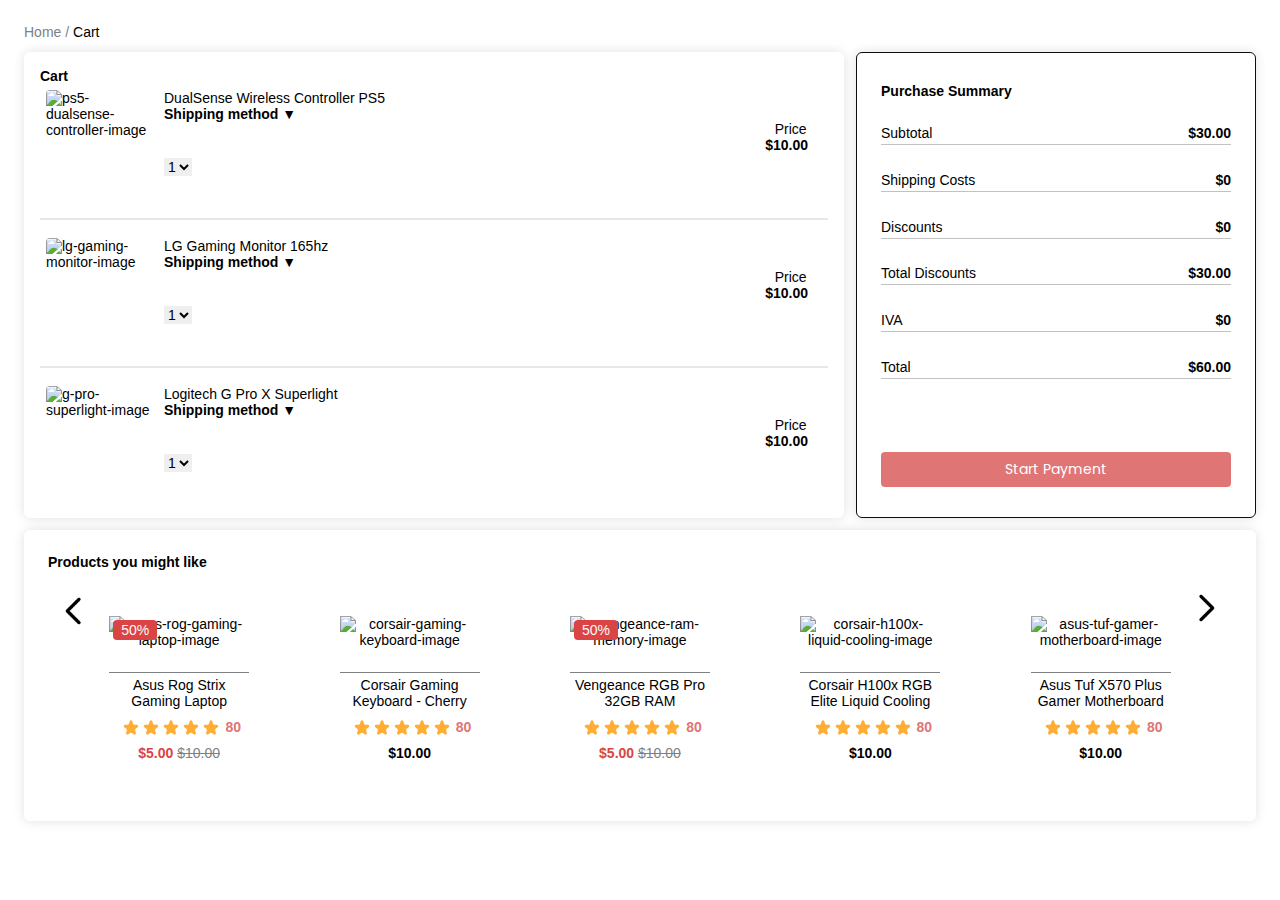
==== cart.html @ 18523554 "Shopping cart all in english" ====
<!DOCTYPE html>
<html lang="en">

<head>
  <meta charset="UTF-8" />
  <meta name="viewport" content="width=device-width, initial-scale=1.0" />
  <link rel="stylesheet" href="/styles/styles.css" />
  <title>Exclusive | My cart</title>
</head>

<body>
  <!-- Header Here -->
  <main class="cart-page">
    <div class="breadcrumb breadcrumb-cart">
      <p><span>Home /</span> Cart</p>
    </div>
    <!-- Cart Items Here -->
    <section class="cart-items-section">
      <h2>Cart</h2>
      <div class="item-container item-cart-container">
        <div class="item item-cart">
          <img src="https://cosonyb2c.vtexassets.com/arquivos/ids/345373/PS5_DS_Pshot_A.jpg?v=637363940945300000"
            alt="ps5-dualsense-controller-image" />
          <div class="item-info item-cart-info">
            <h3>DualSense Wireless Controller PS5</h3>
            <details>
              <summary>Shipping method</summary>
              <div class="shipping-method">
                <div class="standard-sh">
                  <label for="standard">Standard</label>
                  <input type="radio" name="shipping" id="standard">
                </div>
                <div class="express-sh">
                  <label for="express">Express</label>
                  <input type="radio" name="shipping" id="express">
                </div>
                <div class="premium-sh">
                  <label for="premium">Premium</label>
                  <input type="radio" name="shipping" id="premium">
                </div>
              </div>
            </details>
            <div class="quantity quantity-item-cart">
              <select name="quantity" id="quantity-select">
                <option value="1">1</option>
                <option value="2">2</option>
                <option value="3">3</option>
                <option value="4">4</option>
                <option value="5">5</option>
              </select>
            </div>
            <div class="item-price item-price-cart">
              <p>Price</p>
              <p>$10.00</p>
            </div>
          </div>
        </div>
        <hr>
        <div class="item item-cart">
          <img src="https://www.lg.com/content/dam/channel/wcms/co/images/monitores/27gr75q-b_awp_escb_co_c/450.jpg"
            alt="lg-gaming-monitor-image" />
          <div class="item-info item-cart-info">
            <h3>LG Gaming Monitor 165hz</h3>
            <details>
              <summary>Shipping method</summary>
              <div class="shipping-method">
                <div class="standard-sh">
                  <label for="standard">Standard</label>
                  <input type="radio" name="shipping" id="standard">
                </div>
                <div class="express-sh">
                  <label for="express">Express</label>
                  <input type="radio" name="shipping" id="express">
                </div>
                <div class="premium-sh">
                  <label for="premium">Premium</label>
                  <input type="radio" name="shipping" id="premium">
                </div>
              </div>
            </details>
            <div class="quantity quantity-item-cart">
              <select name="quantity" id="quantity-select">
                <option value="1">1</option>
                <option value="2">2</option>
                <option value="3">3</option>
                <option value="4">4</option>
                <option value="5">5</option>
              </select>
            </div>
            <div class="item-price item-price-cart">
              <p>Price</p>
              <p>$10.00</p>
            </div>
          </div>
        </div>
        <hr>
        <div class="item item-cart">
          <img src="https://http2.mlstatic.com/D_Q_NP_2X_699627-MCO72916025609_112023-T.webp"
            alt="g-pro-superlight-image" />
          <div class="item-info item-cart-info">
            <h3>Logitech G Pro X Superlight</h3>
            <details>
              <summary>Shipping method</summary>
              <div class="shipping-method">
                <div class="standard-sh">
                  <label for="standard">Standard</label>
                  <input type="radio" name="shipping" id="standard">
                </div>
                <div class="express-sh">
                  <label for="express">Express</label>
                  <input type="radio" name="shipping" id="express">
                </div>
                <div class="premium-sh">
                  <label for="premium">Premium</label>
                  <input type="radio" name="shipping" id="premium">
                </div>
              </div>
            </details>
            <div class="quantity quantity-item-cart">
              <select name="quantity" id="quantity-select">
                <option value="1">1</option>
                <option value="2">2</option>
                <option value="3">3</option>
                <option value="4">4</option>
                <option value="5">5</option>
              </select>
            </div>
            <div class="item-price item-price-cart">
              <p>Price</p>
              <p>$10.00</p>
            </div>
          </div>
        </div>
      </div>
    </section>
    <!-- Pay Section Here -->
    <section class="pay-section pay-section-cart">
      <h2>Purchase Summary</h2>
      <div class="subtotal pay-info">
        <p>Subtotal</p>
        <p>$30.00</p>
      </div>
      <div class="shipping pay-info">
        <p>Shipping Costs</p>
        <p>$0</p>
      </div>
      <div class="sales pay-info">
        <p>Discounts</p>
        <p>$0</p>
      </div>
      <div class="total-sales pay-info">
        <p>Total Discounts</p>
        <p>$30.00</p>
      </div>
      <div class="iva pay-info">
        <p>IVA</p>
        <p>$0</p>
      </div>
      <div class="total pay-info">
        <p>Total</p>
        <p>$60.00</p>
      </div>
      <button class="pay-button">Start Payment</button>
    </section>
    <!-- Recommended Items Here -->
    <section class="recommended-items-section">
      <h2>Products you might like</h2>
      <div class="back-btn back-btn-cart">
        <img src="/images/icons/flechas-derechas.png" alt="back-btn-image">
      </div>
      <div class="recommended-items-container">
        <div class="recommended-item">
          <div class="sale sale-recommended-product">
            <p>50%</p>
          </div>
          <img src="https://http2.mlstatic.com/D_NQ_NP_924611-MLU69395908864_052023-O.webp"
            alt="asus-rog-gaming-laptop-image" />
          <p>Asus Rog Strix Gaming Laptop</p>
          <div class="rate-recommended-product">
            <div class="stars-cart">
              <img src="/images/icons/star.svg" alt="">
              <img src="/images/icons/star.svg" alt="">
              <img src="/images/icons/star.svg" alt="">
              <img src="/images/icons/star.svg" alt="">
              <img src="/images/icons/star.svg" alt="">
            </div>
            <p>80</p>
          </div>
          <p class="price new-price price-recommended-product"><b>$5.00 <del>$10.00</del></b></p>
        </div>
        <div class="recommended-item">
          <img src="https://servisistemas.com.co/317/teclado-mecanico-gamer-corsair-led-cherry-ch-910d029-sp.jpg"
            alt="corsair-gaming-keyboard-image" />
          <p>Corsair Gaming Keyboard - Cherry</p>
          <div class="rate-recommended-product">
            <div class="stars-cart">
              <img src="/images/icons/star.svg" alt="">
              <img src="/images/icons/star.svg" alt="">
              <img src="/images/icons/star.svg" alt="">
              <img src="/images/icons/star.svg" alt="">
              <img src="/images/icons/star.svg" alt="">
            </div>
            <p>80</p>
          </div>
          <p class="price price-recommended-product"><b>$10.00</b></p>
        </div>
        <div class="recommended-item">
          <div class="sale sale-recommended-product">
            <p>50%</p>
          </div>
          <img src="https://http2.mlstatic.com/D_NQ_NP_866748-MLA48049744964_102021-O.webp"
            alt="vengeance-ram-memory-image" />
          <p>Vengeance RGB Pro 32GB RAM</p>
          <div class="rate-recommended-product">
            <div class="stars-cart">
              <img src="/images/icons/star.svg" alt="">
              <img src="/images/icons/star.svg" alt="">
              <img src="/images/icons/star.svg" alt="">
              <img src="/images/icons/star.svg" alt="">
              <img src="/images/icons/star.svg" alt="">
            </div>
            <p>80</p>
          </div>
          <p class="price new-price price-recommended-product"><b>$5.00 <del>$10.00</del></b></p>
        </div>
        <div class="recommended-item">
          <img src="https://m.media-amazon.com/images/I/41V90Lai2wL._SY445_SX342_QL70_FMwebp_.jpg"
            alt="corsair-h100x-liquid-cooling-image" />
          <p>Corsair H100x RGB Elite Liquid Cooling</p>
          <div class="rate-recommended-product">
            <div class="stars-cart">
              <img src="/images/icons/star.svg" alt="">
              <img src="/images/icons/star.svg" alt="">
              <img src="/images/icons/star.svg" alt="">
              <img src="/images/icons/star.svg" alt="">
              <img src="/images/icons/star.svg" alt="">
            </div>
            <p>80</p>
          </div>
          <p class="price price-recommended-product"><b>$10.00</b></p>
        </div>
        <div class="recommended-item">
          <img src="https://http2.mlstatic.com/D_NQ_NP_818437-MLA51636738692_092022-O.webp"
            alt="asus-tuf-gamer-motherboard-image" />
          <p>Asus Tuf X570 Plus Gamer Motherboard</p>
          <div class="rate-recommended-product">
            <div class="stars-cart">
              <img src="/images/icons/star.svg" alt="">
              <img src="/images/icons/star.svg" alt="">
              <img src="/images/icons/star.svg" alt="">
              <img src="/images/icons/star.svg" alt="">
              <img src="/images/icons/star.svg" alt="">
            </div>
            <p>80</p>
          </div>
          <p class="price price-recommended-product"><b>$10.00</b></p>
        </div>
      </div>
      <div class="next-btn next-btn-cart">
        <img src="/images/icons/flechas-derechas.png" alt="next-btn-image">
      </div>
    </section>
  </main>
  <!-- Footer Here -->
</body>

</html>
---- styles/styles.css ----
/* ==== COMMON ==== */
@import url("./colors.css");
@import url("./fonts.css");

* {
  margin: 0;
  padding: 0;
}

body {
  font-family: var(--font-primary);
  font-size: var(--body-poppins);
}

main.cart-page {
  display: grid;
  grid-template-rows: auto auto auto;
  gap: 12px;
  padding: 32px;
}

.cart-page h2, .recommended-items-section h2 {
  font-weight: 600;
}

/* Breadcrumb */

.breadcrumb.breadcrumb-cart {
  grid-row: 1 / 2;
}

.breadcrumb>p>span {
  color: var(--color-neutral-grey);
}

/* Cart Items Section */

.cart-items-section {
  grid-row: 2 / 3;
  border-radius: 6px;
  padding: 16px;
  box-shadow: 0 0 12px 0 rgba(0, 0, 0, 0.12);
}

.item-container.item-cart-container {
  display: flex;
  flex-direction: column;
  gap: 12px;
}

.item.item-cart {
  display: flex;
  border-radius: 10px;
  padding: 6px;
  position: relative;
}

.item-container.item-cart-container hr {
  border: none;
  border: 1px solid #e4e4e4e4;
}

.item.item-cart>img {
  width: 110px;
  height: 110px;
  border-radius: 4px;
  align-self: center;

}

.item-info.item-cart-info {
  margin-left: 8px;
}

.item-info.item-cart-info>h3 {
  font-weight: 300;
  cursor: pointer;
}

.item-price.item-price-cart {
  display: flex;
}

.item-price.item-price-cart>p:nth-child(1) {
  display: none;
}

.item-price.item-price-cart>p:nth-child(2) {
  position: absolute;
  font-weight: 600;
  right: 0;
  bottom: 0;
  margin-right: 8px;
  margin-bottom: 5px;
}

.shipping-method {
  font-size: var(--small-poppins);
  font-weight: 300;
  margin: 4px 0;
}

.item-info.item-cart-info details {
  font-size: 14px;
  font-weight: 600;
  margin-bottom: 36px;
}

.item-info.item-cart-info details summary {
  list-style: none;
  cursor: pointer;
}

.item-info.item-cart-info details summary::after {
  content: "\25BC";
  margin-left: 4px;
}

.item-info.item-cart-info details[open] {
  margin-bottom: 2px;
}

.item-info.item-cart-info details[open] summary::after {
  content: "\25B2";
}

.quantity.quantity-item-cart select {
  border: none;
  outline: none;
  font-size: 14px;
}

.quantity.quantity-item-cart select:focus {
  border: none;
  outline: none;
}


/* Pay Section */
.pay-section.pay-section-cart {
  grid-row: 3 / 4;
  display: flex;
  flex-direction: column;
  gap: 12px;
  padding: 24px;
  position: relative;
  border-radius: 6px;
  box-shadow: 0 0 12px 0 rgba(0, 0, 0, 0.12);
  justify-content: space-around;
  border: 1px solid var(--color-neutral-black);
}

.pay-section.pay-section-cart .pay-info {
  display: flex;
  justify-content: space-between;
  border-bottom: 1px solid #c2c2c2;
  padding: 3px 0;
}

.pay-section.pay-section-cart .pay-info>p:nth-child(2) {
  font-weight: 600;
}


.pay-section.pay-section-cart .pay-button {
  font-family: Poppins, sans-serif;
  font-size: var(--buttons-poppins-medium);
  border: none;
  border-radius: 4px;
  padding: 0.5rem;
  background-color: var(--color-secondary-light-red);
  color: white;
  cursor: pointer;
  margin-top: 50px;
  transition: 120ms;
}

.pay-section.pay-section-cart .pay-button:hover {
  padding: 1.2rem;
  background-color: var(--color-primary-red);
}

.recommended-items-section {
  display: none;
}


/* Desktop Responsive*/

@media (min-width: 900px) {
  main.cart-page {
    grid-template-columns: auto 400px;
    padding: 24px;
  }
  
  .breadcrumb.breadcrumb.breadcrumb-cart {
    grid-column: 1 / 3;
    grid-row: 1 / 2;
  }

  .cart-items-section {
    grid-column: 1 / 2;
    grid-row: 2 / 3;
  }

  .item-price.item-price-cart {
    flex-direction: column;
    position: absolute;
    text-align: center;
    right: 0;
    top: 37px;
    margin-right: 12px;
    align-items: center;
  }

  .item-price.item-price-cart>p:nth-child(1) {
    display: block;
  }

  .item-price.item-price-cart>p:nth-child(2) {
    position: unset;
  }

  .pay-section.pay-section-cart {
    grid-column: 2 / 3;
    grid-row: 2 / 3;
  }


  /* Recommended Items Section */
  .recommended-items-section {
    display: block;
    position: relative;
    grid-column: 1 / 3;
    grid-row: 3 / 4;
    box-shadow: 0 0 12px 0 rgba(0, 0, 0, 0.12);
    border-radius: 6px;
    padding: 24px;
  }

  .recommended-items-container {
    display: flex;
    justify-content: space-around;
    padding: 16px;
    margin-top: 10px;
  }

  .recommended-item {
    width: 140px;
    text-align: center;
    padding: 20px 30px;
    border-radius: 5px;
    cursor: pointer;
  }

  .sale.sale-recommended-product {
    position: absolute;
    background-color: var(--color-primary-red);
    color: var(--color-neutral-white);
    padding: 2px 8px;
    font-size: var(--small-poppins);
    font-weight: 300;
    border-radius: 4px;
    margin-left: 4px;
    margin-top: 4px;
  }

  .recommended-item>img {
    width: 100%;
    padding-bottom: 24px;
    margin-bottom: 4px;
    border-bottom: 1px solid var(--color-neutral-grey);
  }

  .new-price.price-recommended-product {
    color: var(--color-primary-red);
  }

  .price.price-recommended-product del {
    color: var(--color-neutral-grey);
    font-weight: 500;
  }

  .rate-recommended-product {
    display: flex;
    justify-content: center;
    align-items: center;
  }

  .stars-cart {
    display: flex;
    margin: 8px 4px;
  }

  .rate-recommended-product>p {
    font-size: 14px;
    color: var(--color-secondary-light-red);
    font-weight: 600;
  }

  .back-btn.back-btn-cart, .next-btn.next-btn-cart {
    width: 40px;
    position: absolute;
    cursor: pointer;
  }

  .back-btn.back-btn-cart {
    left: 0;
    bottom: 190px;
    margin-left: 30px;
    transform: rotate(180deg);
  }

  .next-btn.next-btn-cart {
    right: 0;
    bottom: 190px;
    margin-right: 30px;
  }
  

  .back-btn.back-btn-cart>img, .next-btn.next-btn-cart>img {
    width: 100%;
  }

}
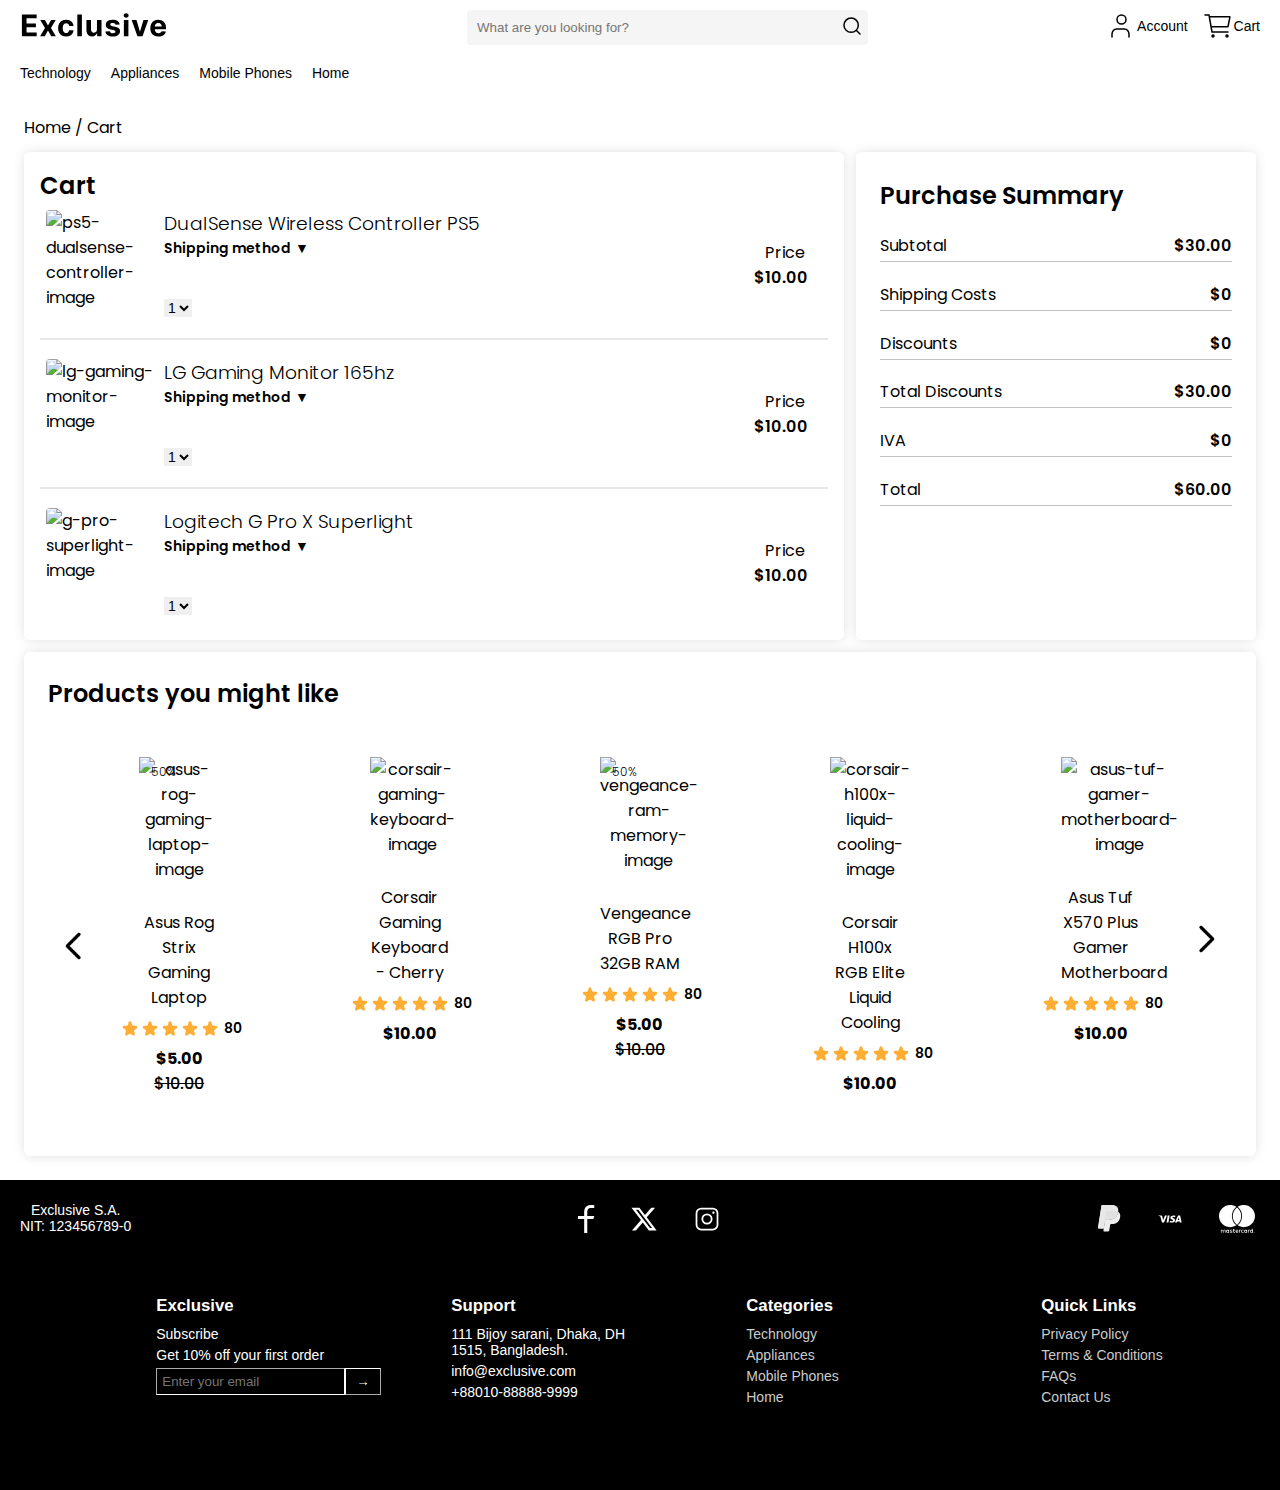
==== commit 8544c898: "Shopping cart completed with header and footer" ====
--- a/cart.html
+++ b/cart.html
@@ -9,7 +9,67 @@
 </head>
 
 <body>
-  <!-- Header Here -->
+  <header>
+    <div>
+      <img class="logo-img" src="images/icons/logo.svg" alt="buscar" />
+    </div>
+    <div class="header-search">
+      <input type="text" placeholder="What are you looking for?" />
+      <button>
+        <img src="images/icons/search.svg" alt="search" />
+      </button>
+    </div>
+    <div class="header-links">
+      <a href="#">
+        <img src="images/icons/account.svg" alt="account" /> Account
+      </a>
+      <a href="#">
+        <img src="images/icons/cart.svg" alt="cart" /> Cart
+      </a>
+    </div>
+  </header>
+
+  <nav class="subheader">
+    <ul class="nav-menu">
+      <li class="list">
+        <a>Technology</a>
+        <ul class="dropdown">
+          <li><a href="plp.html">Computers</a></li>
+          <li class="header-dropdown-li"><a href="#">Televisions</a></li>
+          <li class="header-dropdown-li"><a href="#">Audio</a></li>
+          <li class="header-dropdown-li"><a href="#">Video</a></li>
+          <li class="header-dropdown-li"><a href="#">Printing</a></li>
+          <li class="header-dropdown-li"><a href="#">Cameras</a></li>
+        </ul>
+        </li>
+        <li class="list">
+          <a>Appliances</a>
+          <ul class="dropdown">
+            <li class="header-dropdown-li"><a href="#">Air Conditioning</a></li>
+            <li class="header-dropdown-li"><a href="#">Refrigeration</a></li>
+            <li class="header-dropdown-li"><a href="#">Washing Machines/Dryers</a></li>
+          </ul>
+        </li>
+        <li class="list">
+          <a>Mobile Phones</a>
+          <ul class="dropdown">
+            <li class="header-dropdown-li"><a href="#">Mobile Phones</a></li>
+            <li class="header-dropdown-li"><a href="#">Tablets</a></li>
+            <li class="header-dropdown-li"><a href="#">Smartwatches</a></li>
+          </ul>
+        </li>
+        <li class="list">
+          <a>Home</a>
+          <ul class="dropdown">
+            <li class="header-dropdown-li"><a href="#">Living Room</a></li>
+            <li class="header-dropdown-li"><a href="#">Dining Room</a></li>
+            <li class="header-dropdown-li"><a href="#">Kitchen</a></li>
+            <li class="header-dropdown-li"><a href="#">Bathroom</a></li>
+          </ul>
+        </li>
+        
+    </ul>
+  </nav>
   <main class="cart-page">
     <div class="breadcrumb breadcrumb-cart">
       <p><span>Home /</span> Cart</p>
@@ -261,7 +321,63 @@
       </div>
     </section>
   </main>
-  <!-- Footer Here -->
+  <footer>
+    <div class="top">
+      <div class="left">
+        <p>
+          Exclusive S.A.<br />NIT: 123456789-0
+        </p>
+      </div>
+      <div class="center">
+        <a href="#"><img class="logo-img" src="images/icons/facebook.svg" alt="facebook" /></a>
+        <a href="#"><img class="logo-img" src="images/icons/x.svg" alt="x" /></a>
+        <a href="#"><img class="logo-img" src="images/icons/instagram.svg" alt="Instagram" /></a>
+      </div>
+      <div class="right">
+        <a href="#"><img class="logo-img" src="images/icons/paypal.svg" alt="paypal" /></a>
+        <a href="#"><img class="logo-img" src="images/icons/visa.svg" alt="visa" /></a>
+        <a href="#"><img class="logo-img" src="images/icons/mastercard.svg" alt="mastercard" /></a>
+      </div>
+    </div>
+    <div class="sitemap">
+      <div class="section">
+        <h3>Exclusive</h3>
+        <p>Subscribe</p>
+        <p>Get 10% off your first order</p>
+        <form action="#">
+          <input type="email" placeholder="Enter your email" />
+          <button type="submit">→</button>
+        </form>
+      </div>
+
+      <div class="section">
+        <h3>Support</h3>
+        <p>111 Bijoy sarani, Dhaka, DH 1515, Bangladesh.</p>
+        <p><a href="mailto:info@exclusive.com">info@exclusive.com</a></p>
+        <p><a href="tel:+8801788888999">+88010-88888-9999</a></p>
+      </div>
+
+      <div class="section">
+        <h3>Categories</h3>
+        <ul>
+          <li><a href="#">Technology</a></li>
+          <li><a href="#">Appliances</a></li>
+          <li><a href="#">Mobile Phones</a></li>
+          <li><a href="#">Home</a></li>
+        </ul>
+      </div>
+
+      <div class="section">
+        <h3>Quick Links</h3>
+        <ul>
+          <li><a href="#">Privacy Policy</a></li>
+          <li><a href="#">Terms & Conditions</a></li>
+          <li><a href="#">FAQs</a></li>
+          <li><a href="#">Contact Us</a></li>
+        </ul>
+      </div>
+    </div>
+  </footer>
 </body>
 
 </html>--- a/styles/styles.css
+++ b/styles/styles.css
@@ -2,14 +2,311 @@
 @import url("./colors.css");
 @import url("./fonts.css");
 
+/* ==== COMMON ==== */
+
 * {
   margin: 0;
   padding: 0;
-}
-
-body {
-  font-family: var(--font-primary);
-  font-size: var(--body-poppins);
+  box-sizing: border-box;
+}
+
+/* ==== HEADER ==== */
+
+header {
+  display: flex;
+  flex-direction: column;
+  text-align: center;
+  padding: 10px 20px;
+  background-color: #ffffff;
+  color: #3f3f3f;
+  font-family: "Intern", sans-serif;
+  font-size: 14px;
+}
+
+header .logo-img {
+  height: 30px;
+  width: auto;
+  margin-right: 4px;
+}
+
+header .header-search {
+  display: flex;
+  flex: 1;
+  height: 35px;
+  padding-right: 13%;
+  margin-bottom: 10px;
+}
+
+header a {
+  display: inline-flex;
+  color: #000000;
+  align-items: center;
+  margin-left: 10px;
+  text-decoration: none;
+}
+
+
+.header-search input {
+  border-radius: 4px 0 0 4px;
+  margin-left: 20%;
+  width: 100%;
+  padding: 10px;
+  border: none;
+  background-color: #F5F5F5;
+}
+
+.header-search button {
+  border-radius: 0 4px 4px 0;
+  padding: 4px;
+  align-items: center;
+  background-color: #F5F5F5;
+  border: none;
+  cursor: pointer;
+  color: #000000;
+}
+
+.subheader {
+  background-color: #ffffff;
+  padding: 10px 20px;
+  text-align: center;
+  font-family: "Intern", sans-serif;
+  font-size: 14px;
+}
+
+.subheader .nav-menu {
+  list-style-type: none;
+  display: flex;
+  justify-content: center;
+}
+
+.subheader .list {
+  position: relative;
+  margin-right: 35px;
+}
+
+.subheader .dropdown {
+  display: none;
+  position: absolute;
+  border: solid #A4A4A4;
+  border-width: 1px;
+  border-radius: 4px;
+  background-color: #ffffff;
+  list-style-type: none;
+  padding: 10px;
+  margin-top: 5px;
+}
+
+.subheader .dropdown li {
+  margin-bottom: 5px;
+}
+
+.subheader a {
+  text-decoration: none;
+}
+
+.subheader .nav-menu li:hover .dropdown {
+  display: block;
+}
+
+/* ==== FOOTER ==== */
+
+footer {
+  background-color: #000000;
+  color: #ffffff;
+  padding: 20px;
+  text-align: center;
+  font-family: "Intern", sans-serif;
+  font-size: 14px;
+}
+
+footer .top {
+  display: flex;
+  flex-direction: column;
+  justify-content: space-between;
+  align-items: center;
+  margin-bottom: 20px;
+}
+
+footer .top i {
+  margin-right: 10px;
+  font-size: 24px;
+}
+
+footer .bottom {
+  border-top: 1px solid #444;
+  padding-top: 10px;
+}
+
+footer .logo-img {
+  height: 28px;
+  padding-right: 5px;
+  width: auto;
+  margin-top: 5px;
+}
+
+.sitemap {
+  display: grid;
+  grid-template-columns: 1fr;
+  gap: 20px;
+  background-color: #000;
+  padding: 40px;
+  color: #fff;
+  text-align: center;
+}
+
+.sitemap .section {
+  margin-bottom: 20px;
+}
+
+.sitemap .section h3 {
+  margin-bottom: 10px;
+  font-size: 1.2em;
+  color: #fff;
+}
+
+.sitemap .section p,
+.sitemap .section ul {
+  margin: 5px 0;
+}
+
+.sitemap .section ul {
+  list-style: none;
+  padding: 0;
+}
+
+.sitemap .section ul li {
+  margin-bottom: 5px;
+}
+
+.sitemap .section ul li a,
+.sitemap .section a {
+  color: #ccc;
+  text-decoration: none;
+}
+
+.sitemap .section ul li a:hover {
+  color: #fff;
+}
+
+.sitemap .section form {
+  display: flex;
+  flex-direction: column;
+  align-items: center;
+}
+
+.sitemap .section input[type="email"] {
+  margin-bottom: 10px;
+  padding: 5px;
+  border-color: #ffffff;
+  width: 180px;
+  align-self: center;
+  background-color: #000000;
+  border-width: 1px;
+}
+
+.sitemap .section button {
+  padding: 5px 10px;
+  align-self: center;
+  border-width: 1px;
+  background-color: #000000;
+  border-color: #ffffff;
+  color: #fff;
+  cursor: pointer;
+  width: 180px;
+}
+
+.sitemap .section a {
+  text-decoration: none;
+  color: inherit;
+}
+
+.sitemap .section a:hover {
+  text-decoration: underline;
+}
+
+input[type="text"]:focus {
+  outline: none;
+  border: none;
+}
+
+@media screen and (min-width: 850px) {
+  header {
+    flex-direction: row;
+    justify-content: space-between;
+    text-align: left;
+  }
+
+  .subheader .nav-menu {
+    justify-content: left;
+  }
+
+  header .header-search {
+    padding-right: 0;
+    margin-bottom: 0;
+    margin-left: 0;
+  }
+
+
+  .header-search input {
+    margin-left: 32%;
+    width: 40%;
+  }
+
+  .subheader {
+    text-align: left;
+  }
+
+  .subheader .list {
+    position: relative;
+    margin-right: 20px;
+  }
+
+  footer .top {
+    flex-direction: row;
+  }
+
+  footer .left,
+  footer .center,
+  footer .right {
+    margin-bottom: 0;
+  }
+
+  footer .center, footer .right {
+    display: flex;
+    gap: 30px;
+  }
+
+  footer .left {
+    margin-right: 6%;
+  }
+
+  .sitemap {
+    grid-template-columns: repeat(4, 1fr);
+    text-align: left;
+  }
+
+  .sitemap .section form {
+    flex-direction: row;
+  }
+  .sitemap .section {
+    padding-left: 35%;
+  }
+
+  .sitemap .section input[type="email"] {
+    margin-bottom: 0;
+    margin-right: 0;
+    width: 200px;
+  }
+
+  .sitemap .section button {
+    margin-right: 0;
+    width: auto;
+  }
+}
+
+* {
+  margin: 0;
+  padding: 0;
 }
 
 main.cart-page {
@@ -17,6 +314,8 @@
   grid-template-rows: auto auto auto;
   gap: 12px;
   padding: 32px;
+  font-family: var(--font-primary);
+  font-size: var(--body-poppins);
 }
 
 .cart-page h2, .recommended-items-section h2 {
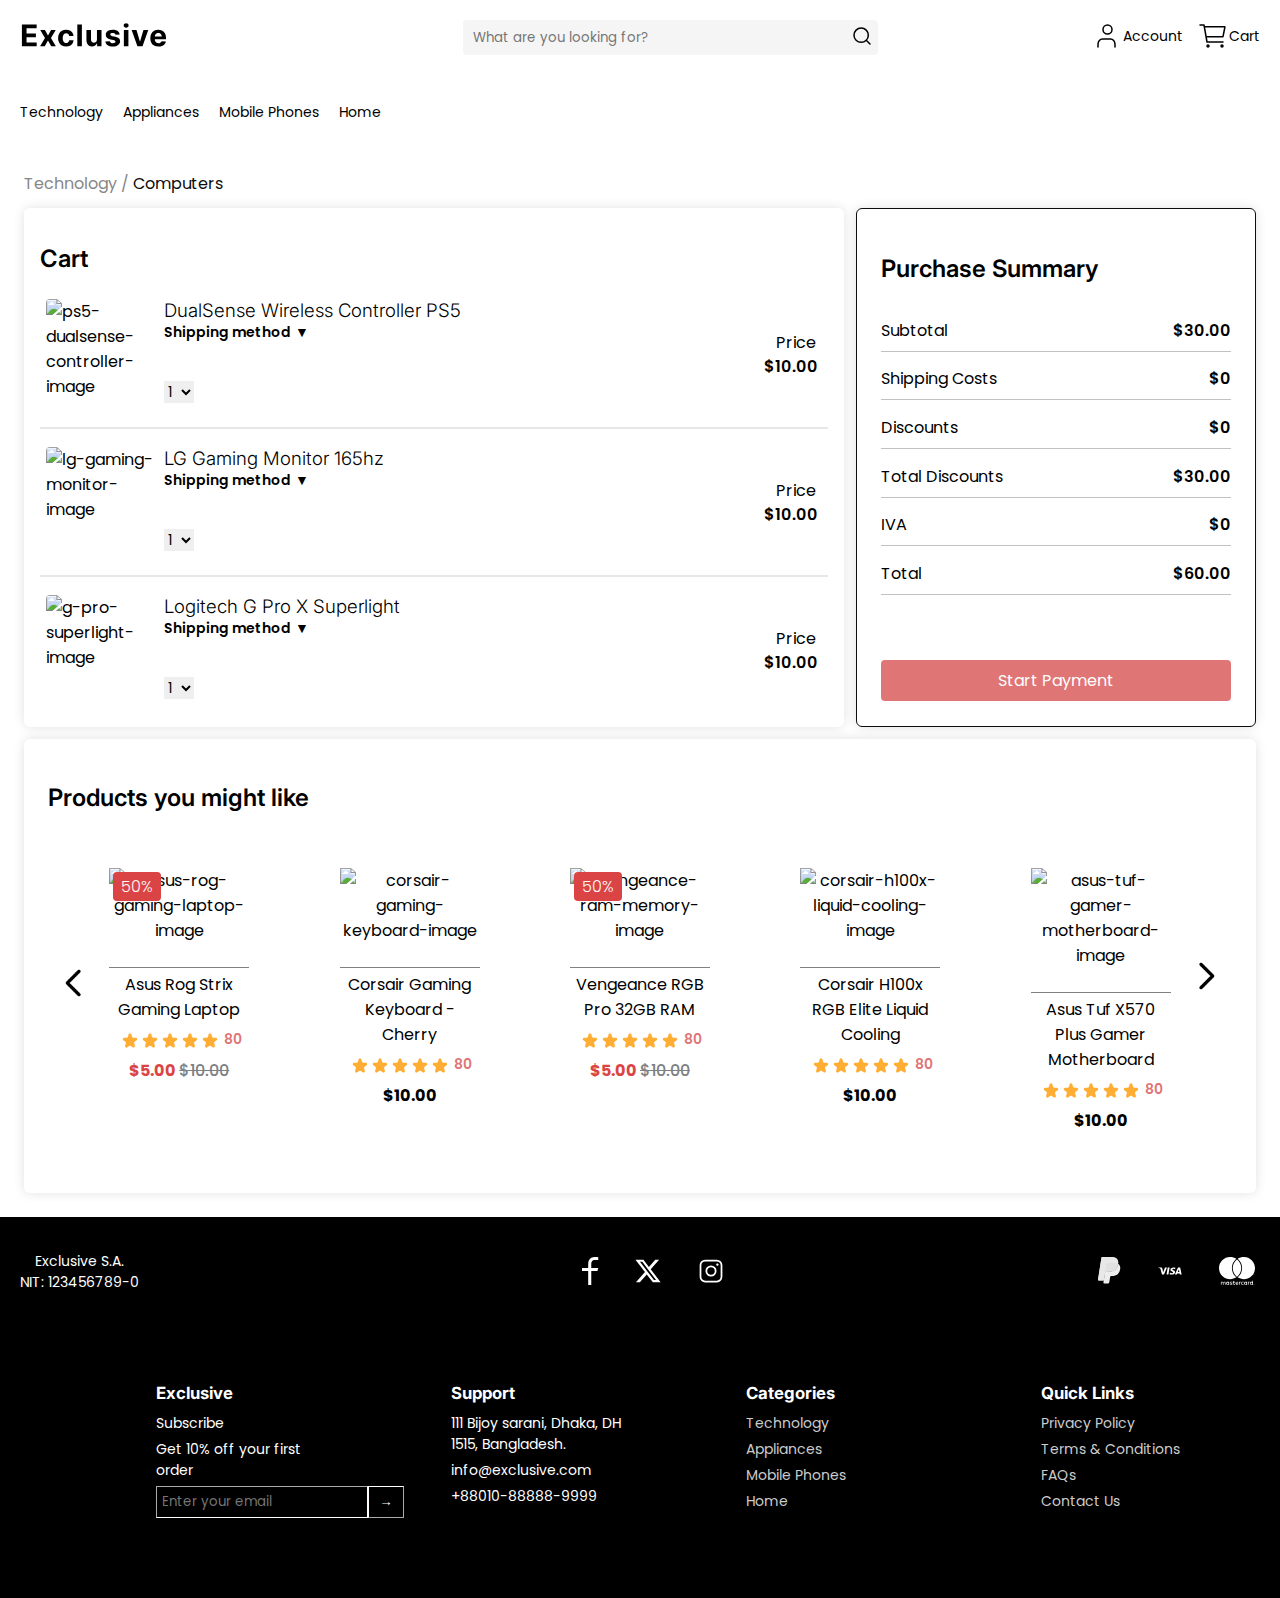
==== commit 437155a5: "Shopping cart completed" ====
--- a/cart.html
+++ b/cart.html
@@ -72,8 +72,9 @@
   </nav>
   <main class="cart-page">
     <div class="breadcrumb breadcrumb-cart">
-      <p><span>Home /</span> Cart</p>
-    </div>
+      <a href="#">Technology</a>
+      <a href="plp.html">Computers</a>
+  </div>
     <!-- Cart Items Here -->
     <section class="cart-items-section">
       <h2>Cart</h2>
--- a/styles/styles.css
+++ b/styles/styles.css
@@ -2,15 +2,81 @@
 @import url("./colors.css");
 @import url("./fonts.css");
 
-/* ==== COMMON ==== */
 
 * {
+  font-family: var(--font-primary);
+}
+
+body, html {
   margin: 0;
   padding: 0;
-  box-sizing: border-box;
-}
-
-/* ==== HEADER ==== */
+}
+
+
+/* ==== VARIABLES ==== */
+:root {
+  --padding-small: 0.5em;
+  --padding-medium: 1rem;
+  --padding-large: 1.5rem;
+  --border-radius: 4px;
+  --transition-duration: 0.5s;
+  --font-size-base: 16px;
+  --font-size-small: 14px;
+  --font-size-large: 24px;
+  --font-size-xlarge: 32px;
+}
+/* ==== COMMON ==== */
+
+.remove-list-styles {
+  list-style-type: none;
+  padding: 0;
+  margin: 0;
+}
+
+.flex-row {
+  display: flex;
+  flex-direction: row;
+}
+
+.flex-responsive-row {
+  display: flex;
+  flex-direction: column;
+}
+
+@media (min-width: 576px) {
+  .flex-responsive-row {
+    flex-direction: row;
+  }
+}
+
+.container-scroll {
+  overflow: auto;
+  scrollbar-color: transparent transparent;
+}
+
+.container-scroll:hover {
+  scrollbar-color: initial;
+}
+
+.container-xl {
+  max-width: 1280px;
+}
+
+.margin-x-auto {
+  margin-left: auto;
+  margin-right: auto;
+}
+
+ h1,
+ h2,
+ h3,
+ h4,
+ h5,
+ h6 {
+  font-family: "Inter", sans-serif !important;
+}
+
+/* ============================= HEADER =============================================*/
 
 header {
   display: flex;
@@ -19,8 +85,9 @@
   padding: 10px 20px;
   background-color: #ffffff;
   color: #3f3f3f;
-  font-family: "Intern", sans-serif;
-  font-size: 14px;
+  margin: 0;
+  padding: 20px;
+  box-sizing: border-box;
 }
 
 header .logo-img {
@@ -45,6 +112,9 @@
   text-decoration: none;
 }
 
+header a:hover {
+  color: #DB4444;
+}
 
 .header-search input {
   border-radius: 4px 0 0 4px;
@@ -77,6 +147,7 @@
   list-style-type: none;
   display: flex;
   justify-content: center;
+  padding: 0;
 }
 
 .subheader .list {
@@ -85,6 +156,7 @@
 }
 
 .subheader .dropdown {
+  z-index: 2;
   display: none;
   position: absolute;
   border: solid #A4A4A4;
@@ -93,7 +165,8 @@
   background-color: #ffffff;
   list-style-type: none;
   padding: 10px;
-  margin-top: 5px;
+  margin-top: 1px;
+  width: 150px;
 }
 
 .subheader .dropdown li {
@@ -102,20 +175,291 @@
 
 .subheader a {
   text-decoration: none;
+  color: #000;
+}
+
+
+.subheader a:hover {
+  color: #DB4444;
 }
 
 .subheader .nav-menu li:hover .dropdown {
   display: block;
 }
 
-/* ==== FOOTER ==== */
+/* ========================== HOME PAGE ================================ */
+
+/* ==== MOBILE ==== */
+@media (max-width: 576px) {
+  .home-page .grid-container {
+    grid-template-columns: 1fr;
+  }
+
+  .home-page .poppins-style {
+    text-align: center;
+  }
+
+  .home-page #title-banner {
+    text-align: center;
+    font-size: 20px;
+  }
+
+  .home-page .icons-style {
+    margin: 1rem auto;
+    gap: 10px;
+  }
+
+  .home-page .text-img-container {
+    display: flex;
+    flex-direction: column !important;
+    box-sizing: border-box;
+  }
+}
+
+/* ==== DESKTOP ==== */
+.home-page {
+  font-family: var(--font-primary) !important;
+  padding: 30px;
+  margin: 0;
+}
+
+/* ==== ADS (FIRST SECTION) ==== */
+.home-page .img-container {
+  display: flex;
+  flex-direction: column;
+  justify-content: center;
+  align-items: center;
+}
+
+.home-page .img-container img {
+  margin: 10px;
+  max-width: 100%;
+  border-radius: 20px;
+  /* ==== COMMON ==== */
+  box-shadow: 0 4px 8px var(--color-grey);
+}
+.home-page .img-container img:nth-of-type(2) {
+  box-shadow: 1px 4px 29px -23px rgba(0, 0, 0, 0.75);
+  border: 2px solid #d8d2be;
+}
+
+/* ==== GRIDS (SECOND SECTION) ==== */
+
+.home-page .grid-container {
+  display: grid;
+  grid-template-columns: repeat(auto-fit, minmax(260px, 1fr));
+  gap: 20px;
+  margin: 20px 0;
+}
+
+/* Title for Best Selling Products */
+
+.home-page .title-products {
+  font-weight: 600;
+  /* ==== COMMON ==== */
+  font-size: var(--title-poppins);
+}
+
+/* Product Box */
+.home-page .product-box {
+  display: flex;
+  flex-direction: column;
+  align-items: center;
+  border-radius: 5px;
+  background-color: var(--color-white);
+  padding: 20px 0 10px 0;
+  position: relative;
+  border: 1px solid var(--color-grey);
+  box-shadow: 1px 4px 29px -23px rgba(0, 0, 0, 0.75);
+}
+
+/* Badge at the top of the product box */
+.home-page .discount-badge {
+  /* ==== COMMON ==== */
+  background-color: var(--color-primary-red);
+  color: var(--color-white);
+  padding: 5px 10px;
+  border-radius: 5px;
+  position: absolute;
+  top: 0;
+  left: 0;
+}
+
+.home-page .product-box img {
+  max-width: 100%;
+  margin-top: 20px;
+  height: 170px;
+}
+
+/* Text in the Product Box */
+.home-page .text-container {
+  display: flex;
+  flex-direction: column;
+  align-items: flex-start;
+  margin: 10px 0 0 40px;
+  width: 100%;
+}
+
+.home-page .text-container p {
+  font-size: var(--font-size-medium);
+  font-style: 600;
+  margin: 0;
+  width: max-content;
+  font-weight: bold;
+}
+
+.home-page .price-container {
+  display: flex;
+  flex-direction: row;
+  gap: 10px;
+  margin: 0;
+}
+
+.home-page .price-container p {
+  margin: 0;
+}
+
+.home-page .price-normal {
+  text-decoration: line-through;
+  /* ==== COMMON ==== */
+  color: var(--color-grey);
+}
+
+.home-page .price-discount {
+  /* ==== COMMON ==== */
+  color: var(--color-primary-green);
+}
+
+.home-page .price-normal, .price-discount{
+  font-weight: 400 !important;
+  font-size: 17px !important;
+}
+
+.home-page .text-container button {
+  /* ==== COMMON ==== */
+  background-color: var(--color-primary-red);
+  color: var(--color-white);
+  padding: 10px 20px;
+  border: none;
+  border-radius: 5px;
+  /* ==== COMMON ==== */
+  font-size: var(--button-cart);
+  font-family: var(--font-primary);
+  margin: 10px 0;
+  width: fit-content;
+  cursor: pointer;
+  transition: background-color 0.3s ease, transform 0.2s ease;
+}
+
+.home-page .text-container button:hover {
+  /* ==== COMMON ==== */
+  background-color: var(--color-secondary-light-red);
+  transform: scale(1.05);
+}
+
+/* ==== BANNER (THIRD SECTION) ==== */
+
+.home-page .banner-style {
+  /* ==== COMMON ==== */
+  background-color: var(--color-neutral-black);
+  width: 100%;
+  display: flex;
+  flex-direction: column;
+  align-items: center;
+  box-sizing: border-box;
+  border-radius: 20px;
+  padding: 1rem;
+  margin: 0 0 10px 0;
+}
+
+/* Subtitle at the top of the banner */
+.banner-style .poppins-style {
+  /* ==== COMMON ==== */
+  color: var(--color-white);
+  font-weight: 300;
+  /* ==== COMMON ==== */
+  font-size: var(--subtitle-banner);
+  letter-spacing: 0.3em;
+  margin: 10px;
+}
+
+/* Container for text, icons, and image */
+.home-page .text-img-container {
+  display: flex;
+  flex-direction: row;
+  align-items: center;
+  justify-content: space-around;
+  width: 100%;
+}
+
+/* Container for text and icons */
+.home-page .title-icons-container {
+  display: flex;
+  flex-direction: column;
+  align-items: flex-start;
+  justify-content: flex-start;
+}
+
+/* Text in the container */
+.home-page #title-banner {
+  font-weight: 600;
+  /* ==== COMMON ==== */
+  font-size: var(--title-poppins) !important; 
+  letter-spacing: 0.2em;
+  /* ==== COMMON ==== */
+  color: var(--color-primary-green);
+  font-family: var(--font-third);
+  margin: 0 0 10px 0;
+}
+
+/* Icons */
+.home-page .icons-style {
+  display: flex;
+  flex-direction: row;
+  align-items: flex-start;
+  gap: 30px;
+}
+
+.home-page .custom-icon {
+  width: 30px;
+  height: 30px;
+  /* ==== COMMON ==== */
+  fill: var(--color-white);
+}
+
+/* Image Container */
+.home-page .image-container img {
+  width: 250px;
+  height: 200px;
+}
+
+/* Text "Shop Now" */
+.home-page .style-shop {
+  text-decoration: underline;
+}
+
+/* Container for "Shop Now" text and click icon */
+.home-page .click-shop-container {
+  display: flex;
+  flex-direction: row;
+  align-items: center;
+}
+
+/* icons, shop now - ZOOM */
+.home-page .icons-style a:hover,
+.home-page .click-shop-container a:hover {
+  transform: scale(1.1);
+  transition: transform 0.3s ease-in-out;
+}
+
+/* =============================== FOOTER ====================================== */
 
 footer {
   background-color: #000000;
   color: #ffffff;
   padding: 20px;
   text-align: center;
-  font-family: "Intern", sans-serif;
+  font-family: var(--font-secondary);
   font-size: 14px;
 }
 
@@ -246,7 +590,6 @@
     margin-left: 0;
   }
 
-
   .header-search input {
     margin-left: 32%;
     width: 40%;
@@ -271,7 +614,8 @@
     margin-bottom: 0;
   }
 
-  footer .center, footer .right {
+  footer .center,
+  footer .right {
     display: flex;
     gap: 30px;
   }
@@ -304,10 +648,770 @@
   }
 }
 
-* {
+/* Breadcrumb */
+
+.breadcrumb.breadcrumb-cart {
+  grid-row: 1 / 2;
+}
+
+.breadcrumb a {
+  color: var(--color-neutral-black);
+  text-decoration: none;
+}
+
+.breadcrumb a:hover {
+  color: var(--color-red);
+}
+
+.breadcrumb a:not(:last-child) {
+  color: #878787;
+}
+
+.breadcrumb a:not(:last-child)::after {
+  content: " / ";
+}
+
+/* ======================== PRODUCT LIST PAGE ==============================*/
+main.plp{
+  font-family:  "Poppins", sans-serif;
+}
+
+
+main.plp .sub-header h2,
+main.plp h3,
+main.plp .products-container .results-info .results-count,
+main.plp .product .product-info {
+  font-weight: var(--font-weight-medium);
+  margin: var(--padding-small) 0;
+}
+
+
+main.plp .product .product-info {
+  padding: var(--padding-medium);
+}
+
+main.plp .sub-header h2 {
+  font-size: var(--font-size-xlarge);
+  padding: 1rem;
+}
+
+main.plp h3,
+main.plp .banner h3 * {
+  font-size: var(--font-size-large);
+}
+
+main.plp > .container > * {
+  padding: var(--padding-large);
+}
+
+
+
+main.plp .filters-container .filter {
+  border: 1.5px solid var(--color-gray);
+  border-radius: var(--border-radius);
+  padding: var(--padding-small) var(--padding-small) 0;
+  margin: var(--padding-small) 0;
+}
+
+main.plp .filters-container .filter-name {
+  font-weight: var(--font-weight-medium);
+  margin: calc(-1 * var(--padding-small)) calc(-1 * var(--padding-small)) 0;
+  padding: var(--padding-small);
+  cursor: pointer;
+  background-color: #f9f9f9;
+}
+
+main.plp .filters-container .filter-options li {
+  display: flex;
+  flex-direction: row;
+  padding: var(--padding-small);
+}
+
+main.plp .filters-container .filter-options li label,
+main.plp .products-container .results-info .results-count,
+main.plp .product .product-info {
+  flex-grow: 1;
+}
+
+main.plp .filters-container .filter-options li label,
+main.plp .filters-container .filter-options li input {
+  cursor: pointer;
+}
+
+main.plp .filters-container .filter-options li .number-results {
+  font-weight: var(--font-weight-light);
+  font-size: var(--font-size-xsmall);
+}
+
+main.plp .products-container .results-info select {
+  border: 1px solid #808080;
+  padding: 2px;
+  border-radius: var(--border-radius);
+  cursor: pointer;
+  margin-left: var(--padding-small);
+}
+
+main.plp .products-container .products-list .product {
+  border: 1.5px solid var(--color-gray);
+  border-radius: var(--border-radius);
+  margin: var(--padding-medium) 0;
+}
+
+main.plp .products-list .product a {
+  color: inherit !important;
+  text-decoration: none;
+  cursor: pointer;
+}
+
+main.plp .products-list .product .product-img {
+  width: 100%;
+  display: flex;
+  flex-direction: column;
+  justify-content: center;
+  align-items: center;
+  background-color: #f5f5f5;
+}
+
+main.plp .product .product-img img {
+  height: 300px;
+  object-fit: cover;
+}
+
+main.plp .product .product-info .product-rating {
+  display: flex;
+  flex-direction: row;
+  justify-content: center;
+  align-items: center;
+  width: fit-content;
+}
+
+main.plp .product .product-info .product-rating .rating-stars {
+  display: flex;
+}
+
+main.plp .product .product-info .product-rating .rating-value {
+  font-weight: var(--font-weight-medium);
+  margin-right: var(--padding-small);
+}
+
+main.plp .product .product-info .product-rating .rating-count {
+  font-weight: var(--font-weight-light);
+  font-size: var(--font-size-small);
+}
+
+main.plp .product .product-info .product-name {
+  margin-top: 0;
+}
+
+main.plp .product .product-info .product-description * {
+  font-weight: var(--font-weight-light);
+}
+
+main.plp .product .product-info .product-buy {
+  display: flex;
+  flex-direction: row;
+  justify-content: space-between;
+  align-items: center;
+  flex-wrap: wrap;
+}
+
+main.plp .product .product-info .product-buy .pricing {
+  display: flex;
+  flex-direction: row;
+  align-items: center;
+  gap: var(--padding-small);
+}
+
+main.plp .product .product-info .product-buy .price {
+  font-weight: var(--font-weight-bold);
+  font-size: var(--font-size-medium);
+  color: var(--color-red);
+}
+
+main.plp .product .product-info .product-buy .old-price {
+  font-weight: var(--font-weight-light);
+  font-size: var(--font-size-small);
+  color: var(--color-dark-gray);
+  text-decoration: line-through;
+}
+
+main.plp .product .product-info .product-buy button,
+main.plp .banner button,
+main.plp .products-list button.load-more-btn {
+  font-weight: var(--font-weight-medium);
+  color: var(--color-gray);
+  background-color: var(--color-red);
+  border-radius: var(--border-radius);
+  outline: none;
+  border: none;
+  padding: var(--padding-medium) var(--padding-large);
+  cursor: pointer;
+  transition: var(--transition-duration);
+}
+
+main.plp .products-list button.load-more-btn {
+  background-color: transparent;
+  border: 2px solid var(--color-green);
+  display: block;
+  color: black;
+  margin-top: 40px;
+}
+
+main.plp .products-list button.load-more-btn:hover {
+  background-color: var(--color-green);
+  color: white;
+}
+
+main.plp .product .product-info .product-buy button:hover,
+main.plp .banner button:hover {
+  background-color: var(--color-green);
+}
+
+main.plp .banner {
+  margin-top: 100px;
+  color: var(--color-gray);
+  background-color: #0d0d0d;
+  text-align: center;
+  padding: var(--padding-large);
+}
+
+main.plp .banner h3 {
+  margin: 2rem 1rem;
+}
+
+main.plp .banner button {
+  padding: var(--padding-large) calc(var(--padding-large) * 2);
+  margin: var(--padding-medium) 0 var(--padding-large) 0;
+}
+
+main.plp .banner .exclusive-list {
+  justify-content: center;
+  gap: 3rem;
+  margin: 30px 0;
+  font-size: var(--font-size-large);
+}
+
+main.plp .banner .exclusive-list li {
+  flex: 1 1 0px;
+}
+
+main.plp .banner .exclusive-list p {
+  margin: 0.5rem;
+}
+
+/* Responsive  */
+
+/* Desktop */
+@media (min-width: 576px) {
+  main.plp .filters-container {
+    width: 25%;
+  }
+
+  main.plp .products-container {
+    width: 75%;
+  }
+
+  main.plp .products-list .product .product-img {
+    width: min(100%, 300px);
+  }
+
+  main.plp .container-scroll {
+    max-height: calc(100vh - 100px);
+  }
+}
+
+/* ==== PRODUCT LIST PAGE ==== */
+
+main.plp .sub-header h2,
+main.plp h3,
+main.plp .products-container .results-info .results-count,
+main.plp .product .product-info {
+  font-weight: var(--font-weight-medium);
+  margin: var(--padding-small) 0;
+}
+
+main.plp .product .product-info {
+  padding: var(--padding-medium);
+}
+
+main.plp .sub-header h2 {
+  font-size: var(--font-size-xlarge);
+  padding: 1rem;
+}
+
+main.plp h3,
+main.plp .banner h3 * {
+  font-size: var(--font-size-large);
+}
+
+main.plp > .container > * {
+  padding: var(--padding-large);
+}
+
+main.plp .filters-container .filter {
+  border: 1.5px solid var(--color-gray);
+  border-radius: var(--border-radius);
+  padding: var(--padding-small) var(--padding-small) 0;
+  margin: var(--padding-small) 0;
+}
+
+main.plp .filters-container .filter-name {
+  font-weight: var(--font-weight-medium);
+  margin: calc(-1 * var(--padding-small)) calc(-1 * var(--padding-small)) 0;
+  padding: var(--padding-small);
+  cursor: pointer;
+  background-color: #f9f9f9;
+}
+
+main.plp .filters-container .filter-options li {
+  display: flex;
+  flex-direction: row;
+  padding: var(--padding-small);
+}
+
+main.plp .filters-container .filter-options li label,
+main.plp .products-container .results-info .results-count,
+main.plp .product .product-info {
+  flex-grow: 1;
+}
+
+main.plp .filters-container .filter-options li label,
+main.plp .filters-container .filter-options li input {
+  cursor: pointer;
+}
+
+main.plp .filters-container .filter-options li .number-results {
+  font-weight: var(--font-weight-light);
+  font-size: var(--font-size-xsmall);
+}
+
+main.plp .products-container .results-info select {
+  border: 1px solid #808080;
+  padding: 2px;
+  border-radius: var(--border-radius);
+  cursor: pointer;
+  margin-left: var(--padding-small);
+}
+
+main.plp .products-container .products-list .product {
+  border: 1.5px solid var(--color-gray);
+  border-radius: var(--border-radius);
+  margin: var(--padding-medium) 0;
+}
+
+main.plp .products-list .product a {
+  color: inherit !important;
+  text-decoration: none;
+  cursor: pointer;
+}
+
+main.plp .products-list .product .product-img {
+  width: 100%;
+  display: flex;
+  flex-direction: column;
+  justify-content: center;
+  align-items: center;
+  background-color: #f5f5f5;
+}
+
+main.plp .product .product-img img {
+  max-height: 300px;
+  object-fit: cover;
+}
+
+main.plp .product .product-info .product-rating {
+  display: flex;
+  flex-direction: row;
+  justify-content: center;
+  align-items: center;
+  width: fit-content;
+}
+
+main.plp .product .product-info .product-rating .rating-stars {
+  display: flex;
+}
+
+main.plp .product .product-info .product-rating .rating-value {
+  font-weight: var(--font-weight-medium);
+  margin-right: var(--padding-small);
+}
+
+main.plp .product .product-info .product-rating .rating-count {
+  font-weight: var(--font-weight-light);
+  font-size: var(--font-size-small);
+}
+
+main.plp .product .product-info .product-name {
+  margin-top: 0;
+}
+
+main.plp .product .product-info .product-description * {
+  font-weight: var(--font-weight-light);
+}
+
+main.plp .product .product-info .product-buy {
+  display: flex;
+  flex-direction: row;
+  justify-content: space-between;
+  align-items: center;
+  flex-wrap: wrap;
+}
+
+main.plp .product .product-info .product-buy .pricing {
+  display: flex;
+  flex-direction: row;
+  align-items: center;
+  gap: var(--padding-small);
+}
+
+main.plp .product .product-info .product-buy .price {
+  font-weight: var(--font-weight-bold);
+  font-size: var(--font-size-medium);
+  color: var(--color-red);
+}
+
+main.plp .product .product-info .product-buy .old-price {
+  font-weight: var(--font-weight-light);
+  font-size: var(--font-size-small);
+  color: var(--color-dark-gray);
+  text-decoration: line-through;
+}
+
+main.plp .product .product-info .product-buy button,
+main.plp .banner button,
+main.plp .products-list button.load-more-btn {
+  font-weight: var(--font-weight-medium);
+  color: var(--color-gray);
+  background-color: var(--color-red);
+  border-radius: var(--border-radius);
+  outline: none;
+  border: none;
+  padding: var(--padding-medium) var(--padding-large);
+  cursor: pointer;
+  transition: var(--transition-duration);
+}
+
+main.plp .products-list button.load-more-btn {
+  background-color: transparent;
+  border: 2px solid var(--color-green);
+  display: block;
+  color: black;
+  margin-top: 40px;
+}
+
+main.plp .products-list button.load-more-btn:hover {
+  background-color: var(--color-green);
+  color: white;
+}
+
+main.plp .product .product-info .product-buy button:hover,
+main.plp .banner button:hover {
+  background-color: var(--color-green);
+}
+
+main.plp .banner {
+  margin-top: 100px;
+  color: var(--color-gray);
+  background-color: #0d0d0d;
+  text-align: center;
+  padding: var(--padding-large);
+}
+
+main.plp .banner h3 {
+  margin: 2rem 1rem;
+}
+
+main.plp .banner button {
+  padding: var(--padding-large) calc(var(--padding-large) * 2);
+  margin: var(--padding-medium) 0 var(--padding-large) 0;
+}
+
+main.plp .banner .exclusive-list {
+  justify-content: center;
+  gap: 3rem;
+  margin: 30px 0;
+  font-size: var(--font-size-large);
+}
+
+main.plp .banner .exclusive-list li {
+  flex: 1 1 0px;
+}
+
+main.plp .banner .exclusive-list p {
+  margin: 0.5rem;
+}
+
+/* Responsive  */
+
+/* Desktop */
+@media (min-width: 576px) {
+  main.plp .filters-container {
+    width: 25%;
+  }
+
+  main.plp .products-container {
+    width: 75%;
+  }
+
+  main.plp .products-list .product .product-img {
+    width: min(100%, 300px);
+  }
+
+  main.plp .container-scroll {
+    max-height: calc(100vh - 100px);
+  }
+}
+
+/* ==== PRODUCT DESCRIPTION PAGE ==== */
+main.pdp {
+  display: flex;
+  flex-direction: column;
+  align-items: center; /* Centers the product display horizontally */
+  padding: var(--padding-large);
+  margin: 0 auto; /* Centers the main content horizontally */
+}
+
+/* Align technical specifications to the left */
+main.pdp .technical-specifications {
+  align-self: flex-start;
+  width: 100%; /* Ensures it takes the full width of its container */
+  padding-left: var(--padding-large); /* Adds padding to the left for alignment */
+}
+
+/* Align related products to the left */
+main.pdp .related-products {
+  align-self: flex-start;
+  width: 100%; /* Ensures it takes the full width of its container */
+  padding-left: var(--padding-large); /* Adds padding to the left for alignment */
+}
+
+main.pdp .product-info h1,
+main.pdp .product-info p {
+    font-weight: var(--font-weight-medium);
+    margin: var(--padding-small) 0;
+}
+
+main.pdp .product-info h1.product-title {
+    font-size: var(--font-size-xlarge);
+    font-family: "Inter", sans-serif;
+}
+
+main.pdp .product-info .price {
+    font-size: var(--font-size-large);
+    color: var(--color-red);
+    font-weight: var(--font-weight-bold);
+    margin-bottom: var(--padding-small);
+}
+
+main.pdp .product-info .availability {
+    font-size: var(--font-size-small);
+    color: var(--color-green);
+    margin-bottom: var(--padding-small);
+}
+
+main.pdp .product-info .reviews {
+    font-size: var(--font-size-small);
+    color: var(--color-dark-gray);
+    margin-bottom: var(--padding-medium);
+}
+
+main.pdp .product-info .short-description {
+    font-size: var(--font-size-base);
+    font-weight: var(--font-weight-light);
+    margin-bottom: var(--padding-medium);
+}
+
+main.pdp > .container > * {
+    padding: var(--padding-large);
+}
+
+main.pdp .product-display {
+    display: flex;
+    flex-direction: row;
+    gap: 5em; /* Increase the gap to leave more space between the main image and product info */
+    align-items: center;
+    justify-content: center;
+    width: 100%;
+    max-width: 1024px;
+}
+
+
+main.pdp .product-images {
+    display: flex;
+    gap: var(--padding-small);
+}
+
+main.pdp .product-images .main-image {
+    display: flex;
+    justify-content: center;
+    align-items: center;
+    border-radius: var(--border-radius);
+    flex-grow: 1;
+}
+
+main.pdp .product-images .main-image img.main-img {
+    width: 100%;
+    max-width: 500px;
+    max-height: 500px;
+    object-fit: cover;
+    border-radius: var(--border-radius);
+}
+
+main.pdp .product-images .thumbnail-images {
+    display: flex;
+    flex-direction: column;
+    gap: var(--padding-small);
+    justify-content: center;
+}
+
+main.pdp .product-images .thumbnail-images img.thumbnail-img {
+    width: 70px;
+    height: 70px;
+    object-fit: cover;
+    border-radius: var(--border-radius);
+    cursor: pointer;
+}
+
+main.pdp .product-info {
+    max-width: 400px;
+    width: 100%;
+}
+
+main.pdp .product-options {
+    display: flex;
+    flex-direction: column;
+    gap: var(--padding-small);
+    margin-top: var(--padding-medium);
+}
+
+main.pdp .product-options .option {
+    margin-bottom: var(--padding-small);
+}
+
+main.pdp .product-options label {
+    font-weight: var(--font-weight-medium);
+}
+
+main.pdp .product-options select {
+    width: 100%;
+    padding: var(--padding-small);
+    border-radius: var(--border-radius);
+    border: 1px solid var(--color-gray);
+    cursor: pointer;
+}
+
+main.pdp .purchase-options {
+    display: flex;
+    flex-direction: column;
+    gap: var(--padding-small);
+    margin-top: var(--padding-medium);
+}
+
+main.pdp .purchase-options .btn-buy-now,
+main.pdp .purchase-options .btn-add-to-cart {
+    font-weight: var(--font-weight-medium);
+    color: white;
+    background-color: var(--color-red);
+    border-radius: var(--border-radius);
+    border: none;
+    padding: var(--padding-medium) var(--padding-large);
+    cursor: pointer;
+    transition: var(--transition-duration);
+    width: 100%;
+}
+
+main.pdp .purchase-options .btn-buy-now:hover,
+main.pdp .purchase-options .btn-add-to-cart:hover {
+    background-color: var(--color-green);
+}
+
+main.pdp .technical-specifications h2,
+main.pdp .related-products h2 {
+    font-size: var(--font-size-large);
+    font-weight: var(--font-weight-medium);
+    margin-bottom: var(--padding-medium);
+    font-family: "Inter", sans-serif;
+}
+
+main.pdp .technical-specifications table {
+    width: 50%;
+    border-spacing: 0;
+}
+
+main.pdp .technical-specifications td {
+    padding: var(--padding-small);
+    font-size: var(--font-size-base);
+    font-weight: var(--font-weight-light);
+}
+
+main.pdp .related-products .related-items {
+    display: flex;
+    justify-content: space-between; /* Ensure all related products are on the same line */
+    gap: var(--padding-medium);
+}
+
+main.pdp .related-products .related-item {
+    text-align: center;
+    width: 22%; /* Ensure four items fit in one row */
+}
+
+main.pdp .related-products .related-item img {
+    max-width: 100%;
+    border-radius: var(--border-radius);
+    margin-bottom: 0;
+}
+
+main.pdp .related-products .related-item p {
+    font-size: var(--font-size-small);
+    font-weight: var(--font-weight-medium);
+    margin-bottom: 1.5em;
+}
+
+/* Responsive */
+
+/* Desktop */
+@media (min-width: 576px) {
+    main.pdp .product-images {
+        flex-direction: row;
+        gap: var(--padding-large);
+    }
+
+    main.pdp .product-images .main-image img.main-img {
+        max-width: 500px;
+        max-height: 500px;
+    }
+
+    main.pdp .related-products .related-items {
+        justify-content: space-between;
+    }
+}
+
+/* For small screens */
+@media (max-width: 576px) {
+    main.pdp .product-display {
+        flex-direction: column;
+    }
+
+    main.pdp .product-images {
+        margin-bottom: var(--padding-medium);
+    }
+
+    main.pdp .related-products .related-items {
+      flex-wrap: wrap;
+      justify-content: space-between;
+    }
+
+    main.pdp .related-products .related-item {
+        width: 48%; /* Two items per row */
+    }
+}
+
+/* * {
   margin: 0;
   padding: 0;
-}
+} */
+
+/* ==== SHOPPING CART PAGE ==== */
 
 main.cart-page {
   display: grid;
@@ -318,6 +1422,14 @@
   font-size: var(--body-poppins);
 }
 
+main.cart-page p {
+  margin: 0;
+}
+
+main.cart-page h3 {
+  margin: 0;
+}
+
 .cart-page h2, .recommended-items-section h2 {
   font-weight: 600;
 }
@@ -345,6 +1457,8 @@
   display: flex;
   flex-direction: column;
   gap: 12px;
+  margin: 0;
+  padding: 0;
 }
 
 .item.item-cart {
@@ -357,6 +1471,7 @@
 .item-container.item-cart-container hr {
   border: none;
   border: 1px solid #e4e4e4e4;
+  margin: 0;
 }
 
 .item.item-cart>img {
@@ -453,7 +1568,7 @@
   display: flex;
   justify-content: space-between;
   border-bottom: 1px solid #c2c2c2;
-  padding: 3px 0;
+  padding-bottom: 8px;
 }
 
 .pay-section.pay-section-cart .pay-info>p:nth-child(2) {
@@ -517,7 +1632,9 @@
   }
 
   .item-price.item-price-cart>p:nth-child(2) {
-    position: unset;
+    position: absolute;
+    top: 24px;
+    right: -10px;
   }
 
   .pay-section.pay-section-cart {
@@ -535,6 +1652,7 @@
     box-shadow: 0 0 12px 0 rgba(0, 0, 0, 0.12);
     border-radius: 6px;
     padding: 24px;
+
   }
 
   .recommended-items-container {
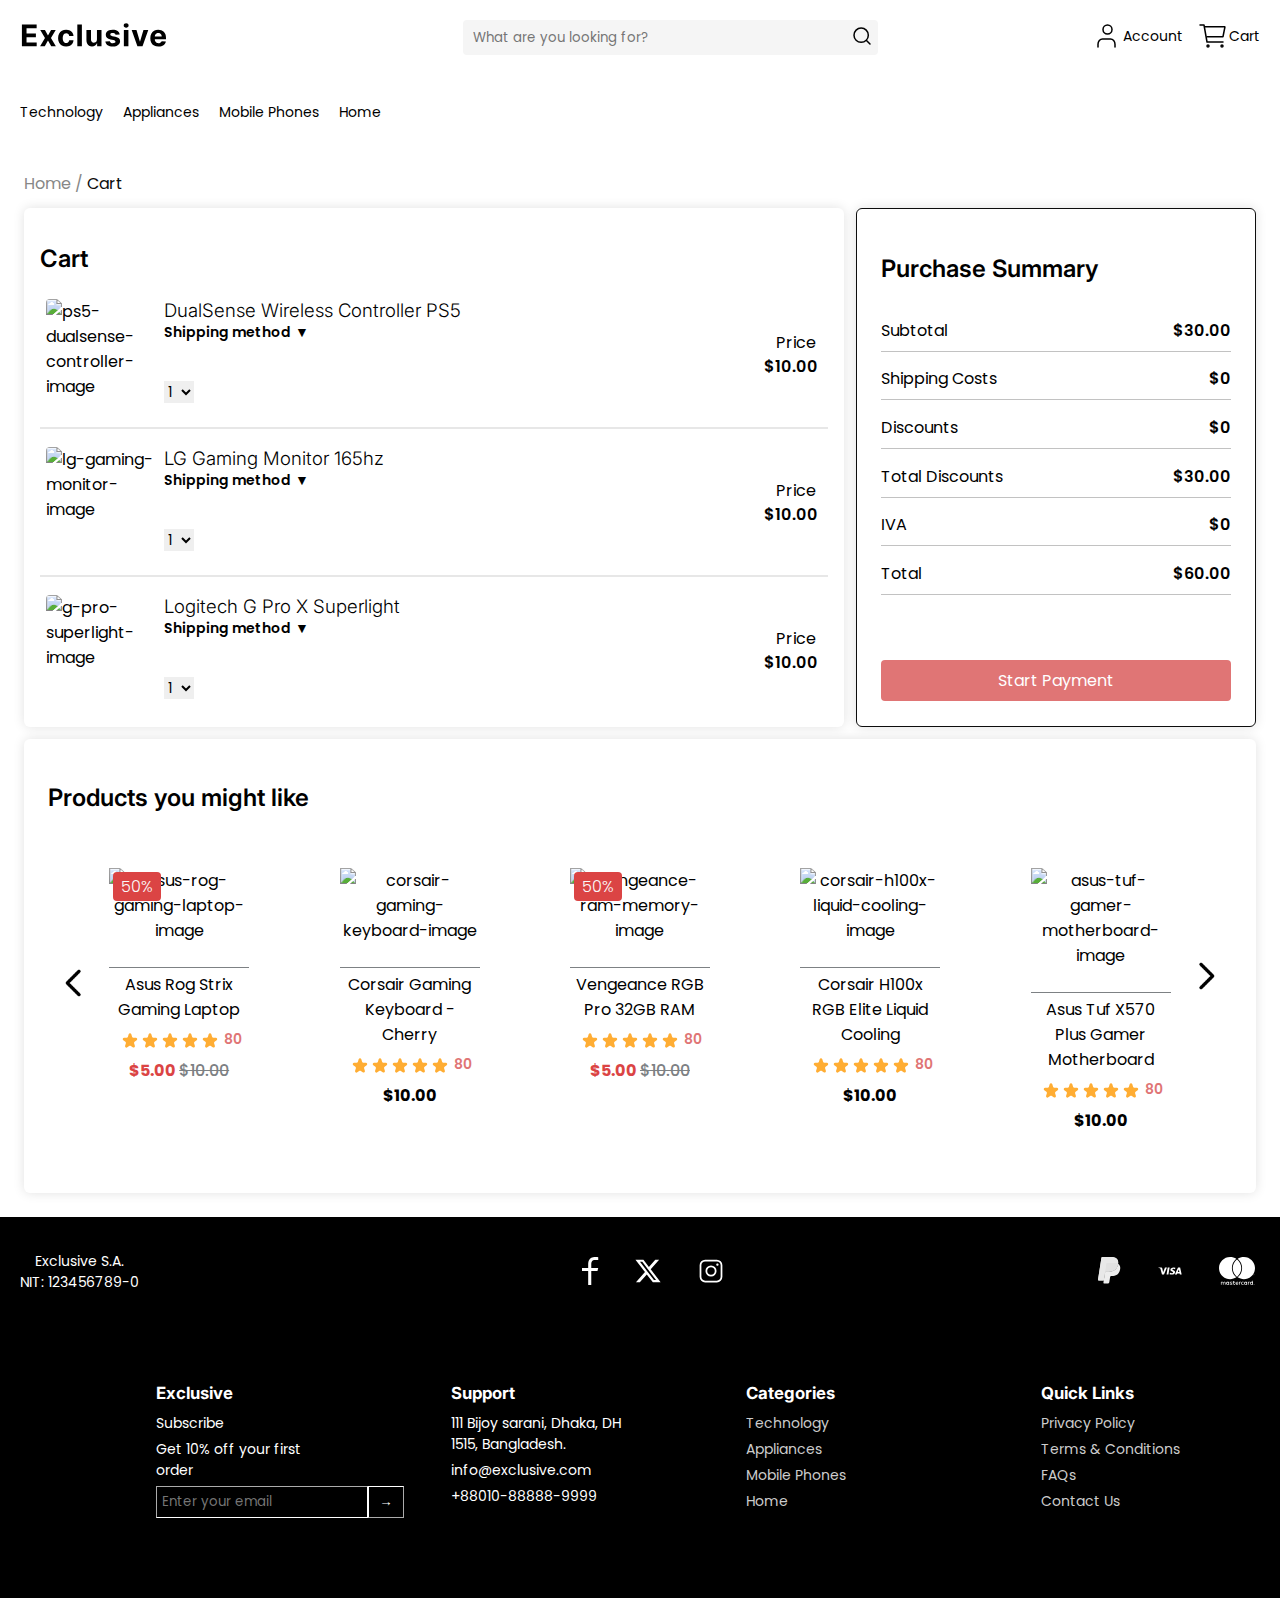
==== commit abe12480: "Shopping cart completed, little adjusment" ====
--- a/cart.html
+++ b/cart.html
@@ -72,8 +72,8 @@
   </nav>
   <main class="cart-page">
     <div class="breadcrumb breadcrumb-cart">
-      <a href="#">Technology</a>
-      <a href="plp.html">Computers</a>
+      <a href="#">Home</a>
+      <a href="plp.html">Cart</a>
   </div>
     <!-- Cart Items Here -->
     <section class="cart-items-section">
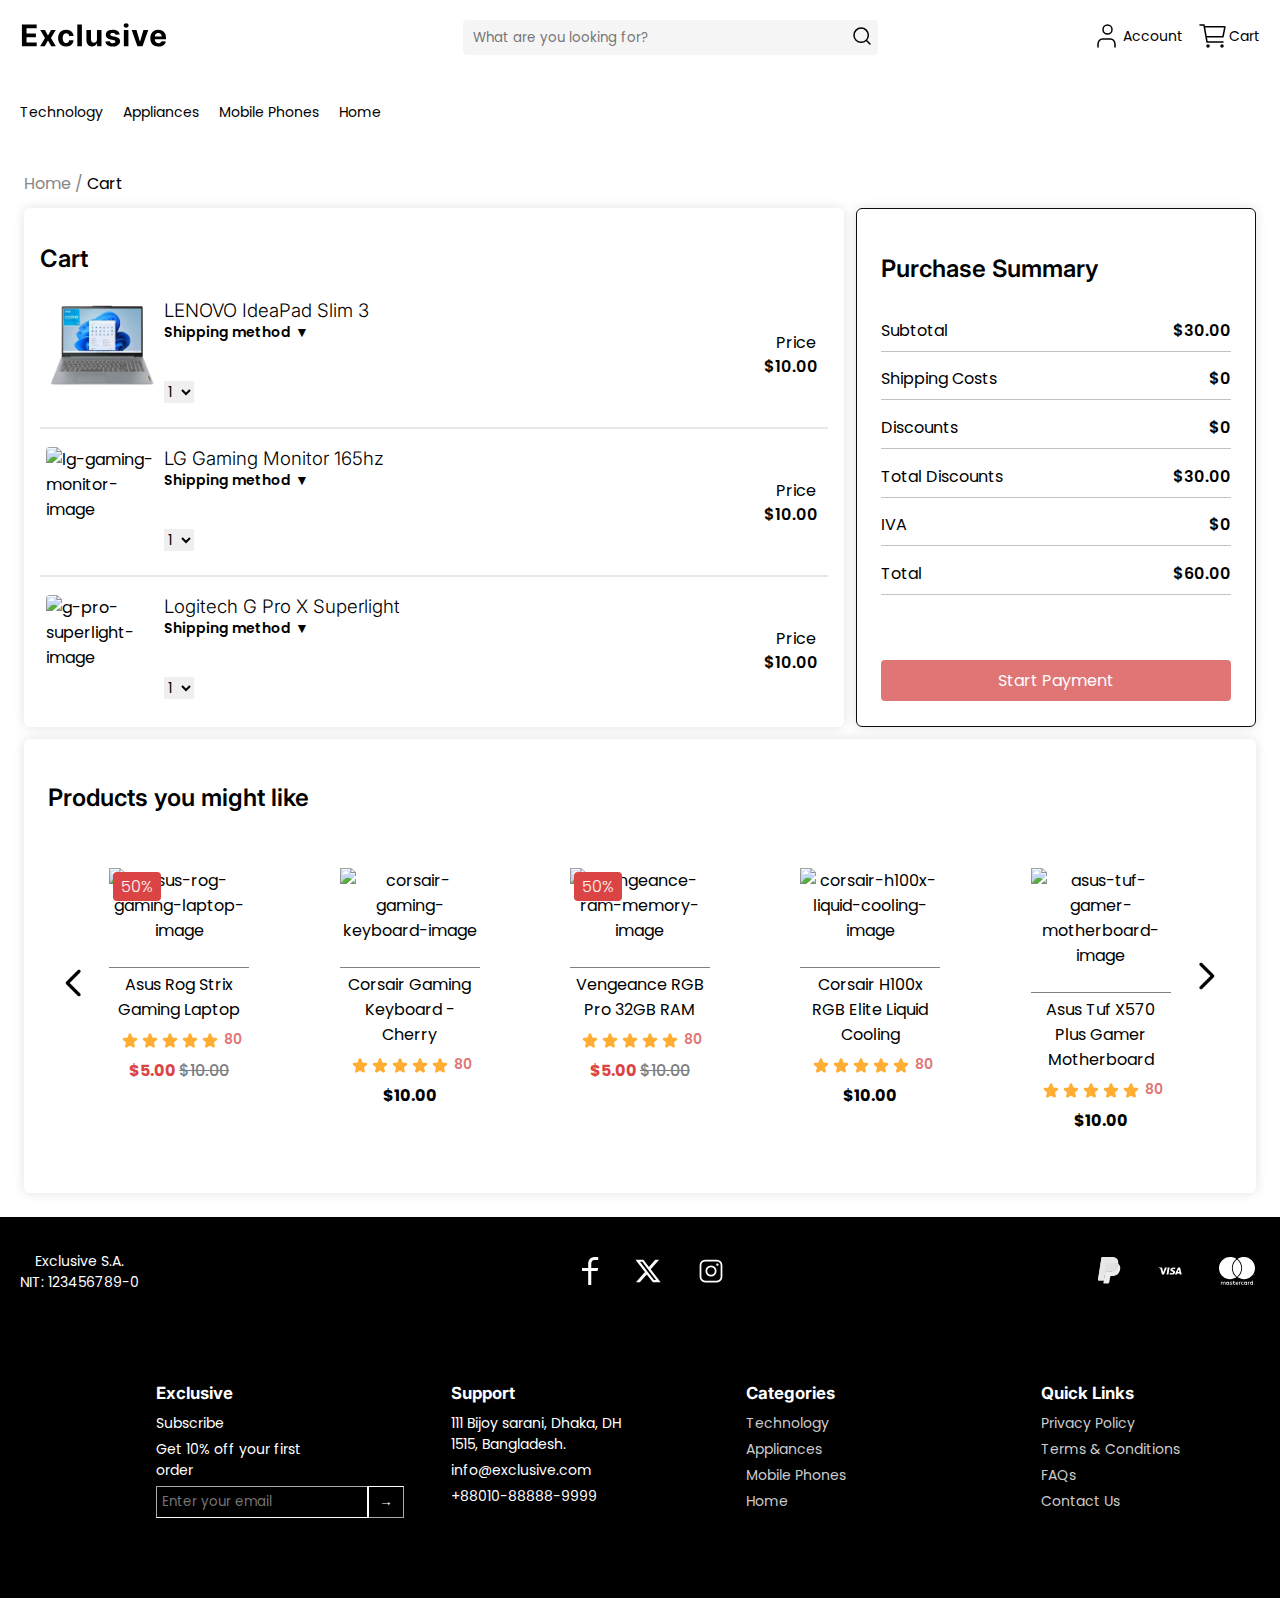
==== commit f2f0b460: "Fix style route resolve" ====
--- a/cart.html
+++ b/cart.html
@@ -4,7 +4,7 @@
 <head>
   <meta charset="UTF-8" />
   <meta name="viewport" content="width=device-width, initial-scale=1.0" />
-  <link rel="stylesheet" href="/styles/styles.css" />
+  <link rel="stylesheet" href="styles/styles.css" />
   <title>Exclusive | My cart</title>
 </head>
 
@@ -23,7 +23,7 @@
       <a href="#">
         <img src="images/icons/account.svg" alt="account" /> Account
       </a>
-      <a href="#">
+      <a href="cart.html">
         <img src="images/icons/cart.svg" alt="cart" /> Cart
       </a>
     </div>
@@ -73,17 +73,17 @@
   <main class="cart-page">
     <div class="breadcrumb breadcrumb-cart">
       <a href="#">Home</a>
-      <a href="plp.html">Cart</a>
+      <a href="cart.html">Cart</a>
   </div>
     <!-- Cart Items Here -->
     <section class="cart-items-section">
       <h2>Cart</h2>
       <div class="item-container item-cart-container">
         <div class="item item-cart">
-          <img src="https://cosonyb2c.vtexassets.com/arquivos/ids/345373/PS5_DS_Pshot_A.jpg?v=637363940945300000"
-            alt="ps5-dualsense-controller-image" />
+          <img src="/images/products/product-00000000.png"
+            alt="lenovo-ideapad-slim3-image" />
           <div class="item-info item-cart-info">
-            <h3>DualSense Wireless Controller PS5</h3>
+            <a href="pdp.html"><h3>LENOVO IdeaPad Slim 3</h3></a>
             <details>
               <summary>Shipping method</summary>
               <div class="shipping-method">
--- a/styles/styles.css
+++ b/styles/styles.css
@@ -1426,6 +1426,16 @@
   margin: 0;
 }
 
+main.cart-page a {
+  text-decoration: none;
+  color: #000;
+}
+
+main.cart-page a>h3 {
+  text-decoration: none;
+  font-weight: 300;
+}
+
 main.cart-page h3 {
   margin: 0;
 }
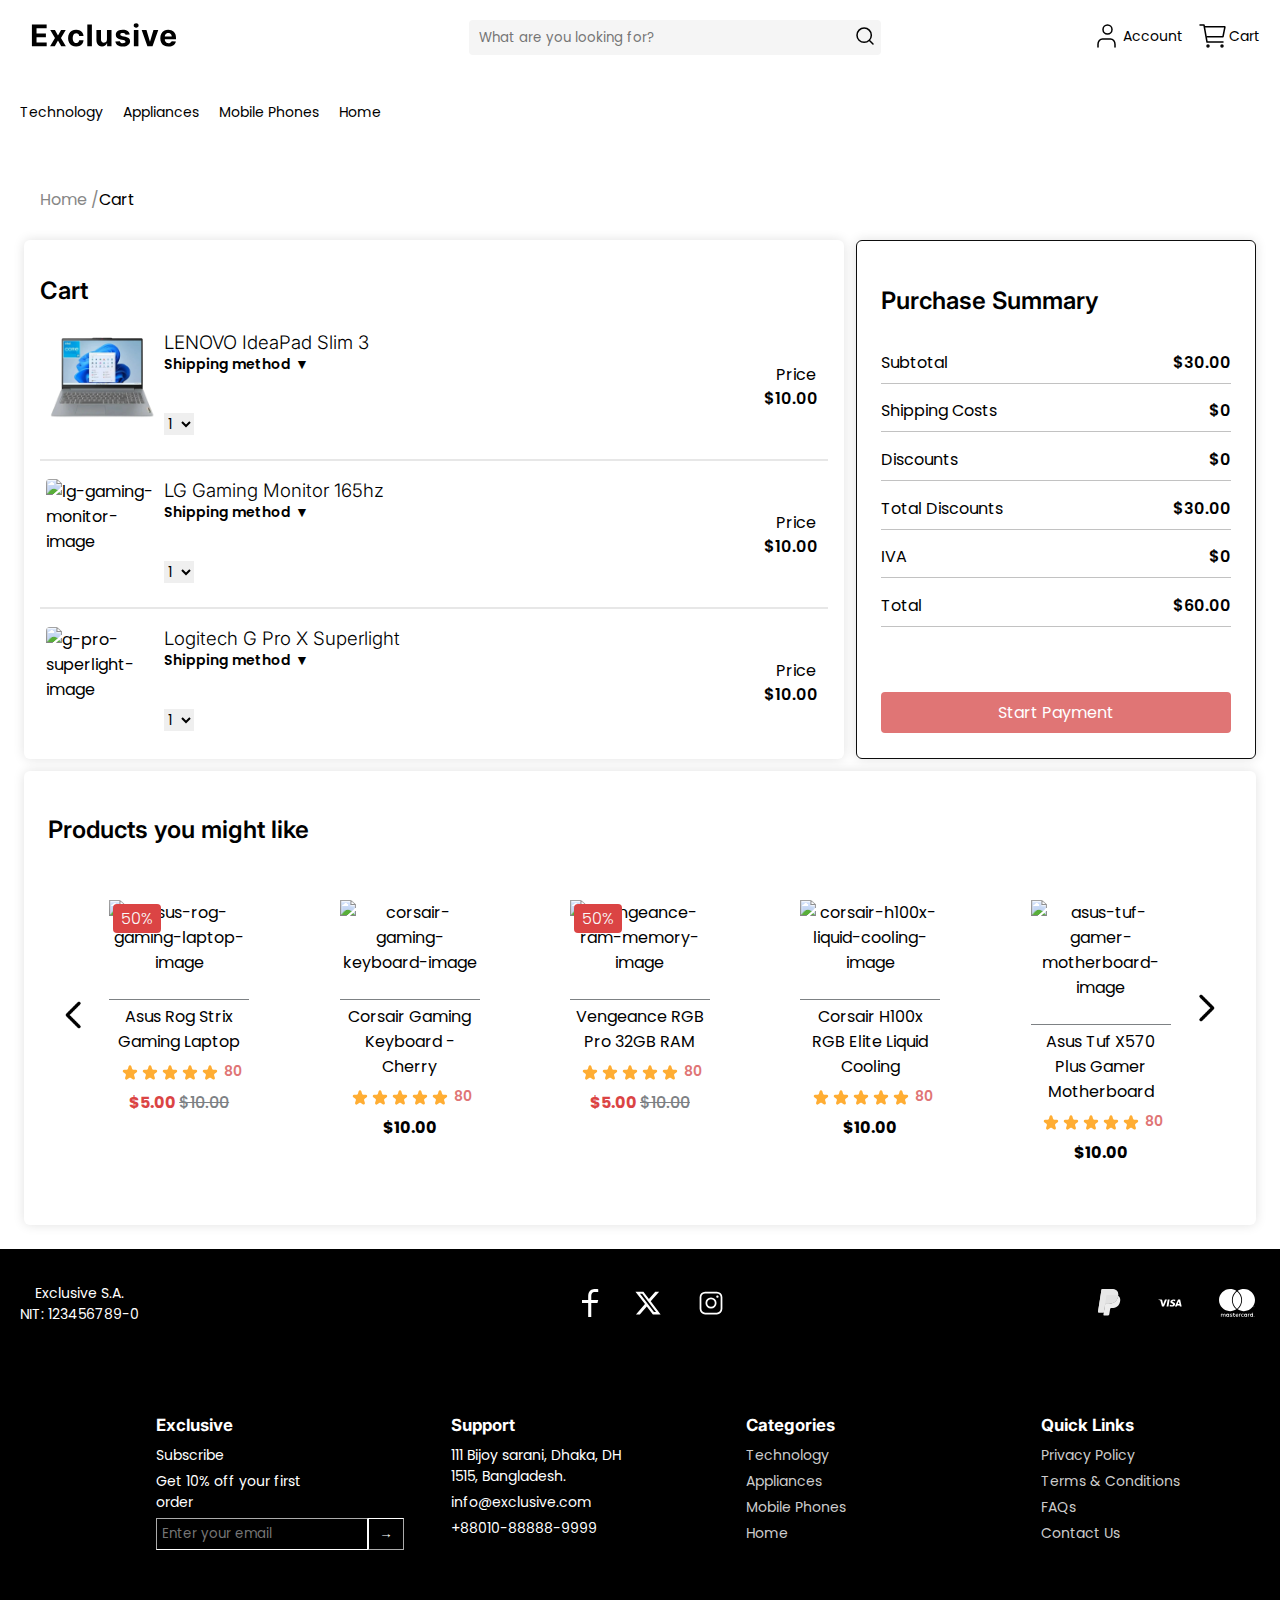
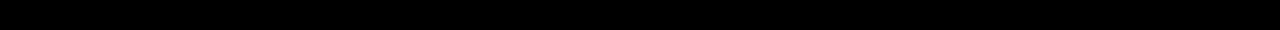
==== commit b4fa400d: "fix" ====
--- a/cart.html
+++ b/cart.html
@@ -1,53 +1,56 @@
 <!DOCTYPE html>
 <html lang="en">
+  <head>
+    <meta charset="UTF-8" />
+    <meta name="viewport" content="width=device-width, initial-scale=1.0" />
+    <link rel="stylesheet" href="styles/styles.css" />
+    <title>Exclusive | My cart</title>
+  </head>
 
-<head>
-  <meta charset="UTF-8" />
-  <meta name="viewport" content="width=device-width, initial-scale=1.0" />
-  <link rel="stylesheet" href="styles/styles.css" />
-  <title>Exclusive | My cart</title>
-</head>
+  <body>
+    <header>
+      <div>
+        <a href="index.html">
+          <img class="logo-img" src="images/icons/logo.svg" alt="" />
+        </a>
+      </div>
+      <div class="header-search">
+        <input type="text" placeholder="What are you looking for?" />
+        <button>
+          <img src="images/icons/search.svg" alt="search" />
+        </button>
+      </div>
+      <div class="header-links">
+        <a href="#">
+          <img src="images/icons/account.svg" alt="account" /> Account
+        </a>
+        <a href="cart.html">
+          <img src="images/icons/cart.svg" alt="cart" /> Cart
+        </a>
+      </div>
+    </header>
 
-<body>
-  <header>
-    <div>
-      <img class="logo-img" src="images/icons/logo.svg" alt="buscar" />
-    </div>
-    <div class="header-search">
-      <input type="text" placeholder="What are you looking for?" />
-      <button>
-        <img src="images/icons/search.svg" alt="search" />
-      </button>
-    </div>
-    <div class="header-links">
-      <a href="#">
-        <img src="images/icons/account.svg" alt="account" /> Account
-      </a>
-      <a href="cart.html">
-        <img src="images/icons/cart.svg" alt="cart" /> Cart
-      </a>
-    </div>
-  </header>
-
-  <nav class="subheader">
-    <ul class="nav-menu">
-      <li class="list">
-        <a>Technology</a>
-        <ul class="dropdown">
-          <li><a href="plp.html">Computers</a></li>
-          <li class="header-dropdown-li"><a href="#">Televisions</a></li>
-          <li class="header-dropdown-li"><a href="#">Audio</a></li>
-          <li class="header-dropdown-li"><a href="#">Video</a></li>
-          <li class="header-dropdown-li"><a href="#">Printing</a></li>
-          <li class="header-dropdown-li"><a href="#">Cameras</a></li>
-        </ul>
+    <nav class="subheader">
+      <ul class="nav-menu">
+        <li class="list">
+          <a>Technology</a>
+          <ul class="dropdown">
+            <li><a href="plp.html">Computers</a></li>
+            <li class="header-dropdown-li"><a href="#">Televisions</a></li>
+            <li class="header-dropdown-li"><a href="#">Audio</a></li>
+            <li class="header-dropdown-li"><a href="#">Video</a></li>
+            <li class="header-dropdown-li"><a href="#">Printing</a></li>
+            <li class="header-dropdown-li"><a href="#">Cameras</a></li>
+          </ul>
         </li>
         <li class="list">
           <a>Appliances</a>
           <ul class="dropdown">
             <li class="header-dropdown-li"><a href="#">Air Conditioning</a></li>
             <li class="header-dropdown-li"><a href="#">Refrigeration</a></li>
-            <li class="header-dropdown-li"><a href="#">Washing Machines/Dryers</a></li>
+            <li class="header-dropdown-li">
+              <a href="#">Washing Machines/Dryers</a>
+            </li>
           </ul>
         </li>
         <li class="list">
@@ -67,318 +70,355 @@
             <li class="header-dropdown-li"><a href="#">Bathroom</a></li>
           </ul>
         </li>
-        
-    </ul>
-  </nav>
-  <main class="cart-page">
-    <div class="breadcrumb breadcrumb-cart">
-      <a href="#">Home</a>
-      <a href="cart.html">Cart</a>
-  </div>
-    <!-- Cart Items Here -->
-    <section class="cart-items-section">
-      <h2>Cart</h2>
-      <div class="item-container item-cart-container">
-        <div class="item item-cart">
-          <img src="/images/products/product-00000000.png"
-            alt="lenovo-ideapad-slim3-image" />
-          <div class="item-info item-cart-info">
-            <a href="pdp.html"><h3>LENOVO IdeaPad Slim 3</h3></a>
-            <details>
-              <summary>Shipping method</summary>
-              <div class="shipping-method">
-                <div class="standard-sh">
-                  <label for="standard">Standard</label>
-                  <input type="radio" name="shipping" id="standard">
+      </ul>
+    </nav>
+    <main class="cart-page">
+      <div class="breadcrumb breadcrumb-cart">
+        <a href="#">Home</a>
+        <a href="cart.html">Cart</a>
+      </div>
+      <!-- Cart Items Here -->
+      <section class="cart-items-section">
+        <h2>Cart</h2>
+        <div class="item-container item-cart-container">
+          <div class="item item-cart">
+            <img
+              src="images/products/product-00000000.png"
+              alt="lenovo-ideapad-slim3-image"
+            />
+            <div class="item-info item-cart-info">
+              <a href="pdp.html"><h3>LENOVO IdeaPad Slim 3</h3></a>
+              <details>
+                <summary>Shipping method</summary>
+                <div class="shipping-method">
+                  <div class="standard-sh">
+                    <label for="standard">Standard</label>
+                    <input type="radio" name="shipping" id="standard" />
+                  </div>
+                  <div class="express-sh">
+                    <label for="express">Express</label>
+                    <input type="radio" name="shipping" id="express" />
+                  </div>
+                  <div class="premium-sh">
+                    <label for="premium">Premium</label>
+                    <input type="radio" name="shipping" id="premium" />
+                  </div>
                 </div>
-                <div class="express-sh">
-                  <label for="express">Express</label>
-                  <input type="radio" name="shipping" id="express">
+              </details>
+              <div class="quantity quantity-item-cart">
+                <select name="quantity" id="quantity-select">
+                  <option value="1">1</option>
+                  <option value="2">2</option>
+                  <option value="3">3</option>
+                  <option value="4">4</option>
+                  <option value="5">5</option>
+                </select>
+              </div>
+              <div class="item-price item-price-cart">
+                <p>Price</p>
+                <p>$10.00</p>
+              </div>
+            </div>
+          </div>
+          <hr />
+          <div class="item item-cart">
+            <img
+              src="https://www.lg.com/content/dam/channel/wcms/co/images/monitores/27gr75q-b_awp_escb_co_c/450.jpg"
+              alt="lg-gaming-monitor-image"
+            />
+            <div class="item-info item-cart-info">
+              <h3>LG Gaming Monitor 165hz</h3>
+              <details>
+                <summary>Shipping method</summary>
+                <div class="shipping-method">
+                  <div class="standard-sh">
+                    <label for="standard">Standard</label>
+                    <input type="radio" name="shipping" id="standard" />
+                  </div>
+                  <div class="express-sh">
+                    <label for="express">Express</label>
+                    <input type="radio" name="shipping" id="express" />
+                  </div>
+                  <div class="premium-sh">
+                    <label for="premium">Premium</label>
+                    <input type="radio" name="shipping" id="premium" />
+                  </div>
                 </div>
-                <div class="premium-sh">
-                  <label for="premium">Premium</label>
-                  <input type="radio" name="shipping" id="premium">
+              </details>
+              <div class="quantity quantity-item-cart">
+                <select name="quantity" id="quantity-select">
+                  <option value="1">1</option>
+                  <option value="2">2</option>
+                  <option value="3">3</option>
+                  <option value="4">4</option>
+                  <option value="5">5</option>
+                </select>
+              </div>
+              <div class="item-price item-price-cart">
+                <p>Price</p>
+                <p>$10.00</p>
+              </div>
+            </div>
+          </div>
+          <hr />
+          <div class="item item-cart">
+            <img
+              src="https://http2.mlstatic.com/D_Q_NP_2X_699627-MCO72916025609_112023-T.webp"
+              alt="g-pro-superlight-image"
+            />
+            <div class="item-info item-cart-info">
+              <h3>Logitech G Pro X Superlight</h3>
+              <details>
+                <summary>Shipping method</summary>
+                <div class="shipping-method">
+                  <div class="standard-sh">
+                    <label for="standard">Standard</label>
+                    <input type="radio" name="shipping" id="standard" />
+                  </div>
+                  <div class="express-sh">
+                    <label for="express">Express</label>
+                    <input type="radio" name="shipping" id="express" />
+                  </div>
+                  <div class="premium-sh">
+                    <label for="premium">Premium</label>
+                    <input type="radio" name="shipping" id="premium" />
+                  </div>
                 </div>
-              </div>
-            </details>
-            <div class="quantity quantity-item-cart">
-              <select name="quantity" id="quantity-select">
-                <option value="1">1</option>
-                <option value="2">2</option>
-                <option value="3">3</option>
-                <option value="4">4</option>
-                <option value="5">5</option>
-              </select>
-            </div>
-            <div class="item-price item-price-cart">
-              <p>Price</p>
-              <p>$10.00</p>
-            </div>
-          </div>
-        </div>
-        <hr>
-        <div class="item item-cart">
-          <img src="https://www.lg.com/content/dam/channel/wcms/co/images/monitores/27gr75q-b_awp_escb_co_c/450.jpg"
-            alt="lg-gaming-monitor-image" />
-          <div class="item-info item-cart-info">
-            <h3>LG Gaming Monitor 165hz</h3>
-            <details>
-              <summary>Shipping method</summary>
-              <div class="shipping-method">
-                <div class="standard-sh">
-                  <label for="standard">Standard</label>
-                  <input type="radio" name="shipping" id="standard">
-                </div>
-                <div class="express-sh">
-                  <label for="express">Express</label>
-                  <input type="radio" name="shipping" id="express">
-                </div>
-                <div class="premium-sh">
-                  <label for="premium">Premium</label>
-                  <input type="radio" name="shipping" id="premium">
-                </div>
-              </div>
-            </details>
-            <div class="quantity quantity-item-cart">
-              <select name="quantity" id="quantity-select">
-                <option value="1">1</option>
-                <option value="2">2</option>
-                <option value="3">3</option>
-                <option value="4">4</option>
-                <option value="5">5</option>
-              </select>
-            </div>
-            <div class="item-price item-price-cart">
-              <p>Price</p>
-              <p>$10.00</p>
-            </div>
-          </div>
-        </div>
-        <hr>
-        <div class="item item-cart">
-          <img src="https://http2.mlstatic.com/D_Q_NP_2X_699627-MCO72916025609_112023-T.webp"
-            alt="g-pro-superlight-image" />
-          <div class="item-info item-cart-info">
-            <h3>Logitech G Pro X Superlight</h3>
-            <details>
-              <summary>Shipping method</summary>
-              <div class="shipping-method">
-                <div class="standard-sh">
-                  <label for="standard">Standard</label>
-                  <input type="radio" name="shipping" id="standard">
-                </div>
-                <div class="express-sh">
-                  <label for="express">Express</label>
-                  <input type="radio" name="shipping" id="express">
-                </div>
-                <div class="premium-sh">
-                  <label for="premium">Premium</label>
-                  <input type="radio" name="shipping" id="premium">
-                </div>
-              </div>
-            </details>
-            <div class="quantity quantity-item-cart">
-              <select name="quantity" id="quantity-select">
-                <option value="1">1</option>
-                <option value="2">2</option>
-                <option value="3">3</option>
-                <option value="4">4</option>
-                <option value="5">5</option>
-              </select>
-            </div>
-            <div class="item-price item-price-cart">
-              <p>Price</p>
-              <p>$10.00</p>
-            </div>
-          </div>
-        </div>
-      </div>
-    </section>
-    <!-- Pay Section Here -->
-    <section class="pay-section pay-section-cart">
-      <h2>Purchase Summary</h2>
-      <div class="subtotal pay-info">
-        <p>Subtotal</p>
-        <p>$30.00</p>
-      </div>
-      <div class="shipping pay-info">
-        <p>Shipping Costs</p>
-        <p>$0</p>
-      </div>
-      <div class="sales pay-info">
-        <p>Discounts</p>
-        <p>$0</p>
-      </div>
-      <div class="total-sales pay-info">
-        <p>Total Discounts</p>
-        <p>$30.00</p>
-      </div>
-      <div class="iva pay-info">
-        <p>IVA</p>
-        <p>$0</p>
-      </div>
-      <div class="total pay-info">
-        <p>Total</p>
-        <p>$60.00</p>
-      </div>
-      <button class="pay-button">Start Payment</button>
-    </section>
-    <!-- Recommended Items Here -->
-    <section class="recommended-items-section">
-      <h2>Products you might like</h2>
-      <div class="back-btn back-btn-cart">
-        <img src="/images/icons/flechas-derechas.png" alt="back-btn-image">
-      </div>
-      <div class="recommended-items-container">
-        <div class="recommended-item">
-          <div class="sale sale-recommended-product">
-            <p>50%</p>
-          </div>
-          <img src="https://http2.mlstatic.com/D_NQ_NP_924611-MLU69395908864_052023-O.webp"
-            alt="asus-rog-gaming-laptop-image" />
-          <p>Asus Rog Strix Gaming Laptop</p>
-          <div class="rate-recommended-product">
-            <div class="stars-cart">
-              <img src="/images/icons/star.svg" alt="">
-              <img src="/images/icons/star.svg" alt="">
-              <img src="/images/icons/star.svg" alt="">
-              <img src="/images/icons/star.svg" alt="">
-              <img src="/images/icons/star.svg" alt="">
-            </div>
-            <p>80</p>
-          </div>
-          <p class="price new-price price-recommended-product"><b>$5.00 <del>$10.00</del></b></p>
-        </div>
-        <div class="recommended-item">
-          <img src="https://servisistemas.com.co/317/teclado-mecanico-gamer-corsair-led-cherry-ch-910d029-sp.jpg"
-            alt="corsair-gaming-keyboard-image" />
-          <p>Corsair Gaming Keyboard - Cherry</p>
-          <div class="rate-recommended-product">
-            <div class="stars-cart">
-              <img src="/images/icons/star.svg" alt="">
-              <img src="/images/icons/star.svg" alt="">
-              <img src="/images/icons/star.svg" alt="">
-              <img src="/images/icons/star.svg" alt="">
-              <img src="/images/icons/star.svg" alt="">
-            </div>
-            <p>80</p>
-          </div>
-          <p class="price price-recommended-product"><b>$10.00</b></p>
-        </div>
-        <div class="recommended-item">
-          <div class="sale sale-recommended-product">
-            <p>50%</p>
-          </div>
-          <img src="https://http2.mlstatic.com/D_NQ_NP_866748-MLA48049744964_102021-O.webp"
-            alt="vengeance-ram-memory-image" />
-          <p>Vengeance RGB Pro 32GB RAM</p>
-          <div class="rate-recommended-product">
-            <div class="stars-cart">
-              <img src="/images/icons/star.svg" alt="">
-              <img src="/images/icons/star.svg" alt="">
-              <img src="/images/icons/star.svg" alt="">
-              <img src="/images/icons/star.svg" alt="">
-              <img src="/images/icons/star.svg" alt="">
-            </div>
-            <p>80</p>
-          </div>
-          <p class="price new-price price-recommended-product"><b>$5.00 <del>$10.00</del></b></p>
-        </div>
-        <div class="recommended-item">
-          <img src="https://m.media-amazon.com/images/I/41V90Lai2wL._SY445_SX342_QL70_FMwebp_.jpg"
-            alt="corsair-h100x-liquid-cooling-image" />
-          <p>Corsair H100x RGB Elite Liquid Cooling</p>
-          <div class="rate-recommended-product">
-            <div class="stars-cart">
-              <img src="/images/icons/star.svg" alt="">
-              <img src="/images/icons/star.svg" alt="">
-              <img src="/images/icons/star.svg" alt="">
-              <img src="/images/icons/star.svg" alt="">
-              <img src="/images/icons/star.svg" alt="">
-            </div>
-            <p>80</p>
-          </div>
-          <p class="price price-recommended-product"><b>$10.00</b></p>
-        </div>
-        <div class="recommended-item">
-          <img src="https://http2.mlstatic.com/D_NQ_NP_818437-MLA51636738692_092022-O.webp"
-            alt="asus-tuf-gamer-motherboard-image" />
-          <p>Asus Tuf X570 Plus Gamer Motherboard</p>
-          <div class="rate-recommended-product">
-            <div class="stars-cart">
-              <img src="/images/icons/star.svg" alt="">
-              <img src="/images/icons/star.svg" alt="">
-              <img src="/images/icons/star.svg" alt="">
-              <img src="/images/icons/star.svg" alt="">
-              <img src="/images/icons/star.svg" alt="">
-            </div>
-            <p>80</p>
-          </div>
-          <p class="price price-recommended-product"><b>$10.00</b></p>
-        </div>
-      </div>
-      <div class="next-btn next-btn-cart">
-        <img src="/images/icons/flechas-derechas.png" alt="next-btn-image">
-      </div>
-    </section>
-  </main>
-  <footer>
-    <div class="top">
-      <div class="left">
-        <p>
-          Exclusive S.A.<br />NIT: 123456789-0
-        </p>
-      </div>
-      <div class="center">
-        <a href="#"><img class="logo-img" src="images/icons/facebook.svg" alt="facebook" /></a>
-        <a href="#"><img class="logo-img" src="images/icons/x.svg" alt="x" /></a>
-        <a href="#"><img class="logo-img" src="images/icons/instagram.svg" alt="Instagram" /></a>
-      </div>
-      <div class="right">
-        <a href="#"><img class="logo-img" src="images/icons/paypal.svg" alt="paypal" /></a>
-        <a href="#"><img class="logo-img" src="images/icons/visa.svg" alt="visa" /></a>
-        <a href="#"><img class="logo-img" src="images/icons/mastercard.svg" alt="mastercard" /></a>
-      </div>
-    </div>
-    <div class="sitemap">
-      <div class="section">
-        <h3>Exclusive</h3>
-        <p>Subscribe</p>
-        <p>Get 10% off your first order</p>
-        <form action="#">
-          <input type="email" placeholder="Enter your email" />
-          <button type="submit">→</button>
-        </form>
-      </div>
+              </details>
+              <div class="quantity quantity-item-cart">
+                <select name="quantity" id="quantity-select">
+                  <option value="1">1</option>
+                  <option value="2">2</option>
+                  <option value="3">3</option>
+                  <option value="4">4</option>
+                  <option value="5">5</option>
+                </select>
+              </div>
+              <div class="item-price item-price-cart">
+                <p>Price</p>
+                <p>$10.00</p>
+              </div>
+            </div>
+          </div>
+        </div>
+      </section>
+      <!-- Pay Section Here -->
+      <section class="pay-section pay-section-cart">
+        <h2>Purchase Summary</h2>
+        <div class="subtotal pay-info">
+          <p>Subtotal</p>
+          <p>$30.00</p>
+        </div>
+        <div class="shipping pay-info">
+          <p>Shipping Costs</p>
+          <p>$0</p>
+        </div>
+        <div class="sales pay-info">
+          <p>Discounts</p>
+          <p>$0</p>
+        </div>
+        <div class="total-sales pay-info">
+          <p>Total Discounts</p>
+          <p>$30.00</p>
+        </div>
+        <div class="iva pay-info">
+          <p>IVA</p>
+          <p>$0</p>
+        </div>
+        <div class="total pay-info">
+          <p>Total</p>
+          <p>$60.00</p>
+        </div>
+        <button class="pay-button">Start Payment</button>
+      </section>
+      <!-- Recommended Items Here -->
+      <section class="recommended-items-section">
+        <h2>Products you might like</h2>
+        <div class="back-btn back-btn-cart">
+          <img src="images/icons/flechas-derechas.png" alt="back-btn-image" />
+        </div>
+        <div class="recommended-items-container">
+          <div class="recommended-item">
+            <div class="sale sale-recommended-product">
+              <p>50%</p>
+            </div>
+            <img
+              src="https://http2.mlstatic.com/D_NQ_NP_924611-MLU69395908864_052023-O.webp"
+              alt="asus-rog-gaming-laptop-image"
+            />
+            <p>Asus Rog Strix Gaming Laptop</p>
+            <div class="rate-recommended-product">
+              <div class="stars-cart">
+                <img src="images/icons/star.svg" alt="" />
+                <img src="images/icons/star.svg" alt="" />
+                <img src="images/icons/star.svg" alt="" />
+                <img src="images/icons/star.svg" alt="" />
+                <img src="images/icons/star.svg" alt="" />
+              </div>
+              <p>80</p>
+            </div>
+            <p class="price new-price price-recommended-product">
+              <b>$5.00 <del>$10.00</del></b>
+            </p>
+          </div>
+          <div class="recommended-item">
+            <img
+              src="https://servisistemas.com.co/317/teclado-mecanico-gamer-corsair-led-cherry-ch-910d029-sp.jpg"
+              alt="corsair-gaming-keyboard-image"
+            />
+            <p>Corsair Gaming Keyboard - Cherry</p>
+            <div class="rate-recommended-product">
+              <div class="stars-cart">
+                <img src="images/icons/star.svg" alt="" />
+                <img src="images/icons/star.svg" alt="" />
+                <img src="images/icons/star.svg" alt="" />
+                <img src="images/icons/star.svg" alt="" />
+                <img src="images/icons/star.svg" alt="" />
+              </div>
+              <p>80</p>
+            </div>
+            <p class="price price-recommended-product"><b>$10.00</b></p>
+          </div>
+          <div class="recommended-item">
+            <div class="sale sale-recommended-product">
+              <p>50%</p>
+            </div>
+            <img
+              src="https://http2.mlstatic.com/D_NQ_NP_866748-MLA48049744964_102021-O.webp"
+              alt="vengeance-ram-memory-image"
+            />
+            <p>Vengeance RGB Pro 32GB RAM</p>
+            <div class="rate-recommended-product">
+              <div class="stars-cart">
+                <img src="images/icons/star.svg" alt="" />
+                <img src="images/icons/star.svg" alt="" />
+                <img src="images/icons/star.svg" alt="" />
+                <img src="images/icons/star.svg" alt="" />
+                <img src="images/icons/star.svg" alt="" />
+              </div>
+              <p>80</p>
+            </div>
+            <p class="price new-price price-recommended-product">
+              <b>$5.00 <del>$10.00</del></b>
+            </p>
+          </div>
+          <div class="recommended-item">
+            <img
+              src="https://m.media-amazon.com/images/I/41V90Lai2wL._SY445_SX342_QL70_FMwebp_.jpg"
+              alt="corsair-h100x-liquid-cooling-image"
+            />
+            <p>Corsair H100x RGB Elite Liquid Cooling</p>
+            <div class="rate-recommended-product">
+              <div class="stars-cart">
+                <img src="images/icons/star.svg" alt="" />
+                <img src="images/icons/star.svg" alt="" />
+                <img src="images/icons/star.svg" alt="" />
+                <img src="images/icons/star.svg" alt="" />
+                <img src="images/icons/star.svg" alt="" />
+              </div>
+              <p>80</p>
+            </div>
+            <p class="price price-recommended-product"><b>$10.00</b></p>
+          </div>
+          <div class="recommended-item">
+            <img
+              src="https://http2.mlstatic.com/D_NQ_NP_818437-MLA51636738692_092022-O.webp"
+              alt="asus-tuf-gamer-motherboard-image"
+            />
+            <p>Asus Tuf X570 Plus Gamer Motherboard</p>
+            <div class="rate-recommended-product">
+              <div class="stars-cart">
+                <img src="images/icons/star.svg" alt="" />
+                <img src="images/icons/star.svg" alt="" />
+                <img src="images/icons/star.svg" alt="" />
+                <img src="images/icons/star.svg" alt="" />
+                <img src="images/icons/star.svg" alt="" />
+              </div>
+              <p>80</p>
+            </div>
+            <p class="price price-recommended-product"><b>$10.00</b></p>
+          </div>
+        </div>
+        <div class="next-btn next-btn-cart">
+          <img src="images/icons/flechas-derechas.png" alt="next-btn-image" />
+        </div>
+      </section>
+    </main>
+    <footer>
+      <div class="top">
+        <div class="left">
+          <p>Exclusive S.A.<br />NIT: 123456789-0</p>
+        </div>
+        <div class="center">
+          <a href="#"
+            ><img
+              class="logo-img"
+              src="images/icons/facebook.svg"
+              alt="facebook"
+          /></a>
+          <a href="#"
+            ><img class="logo-img" src="images/icons/x.svg" alt="x"
+          /></a>
+          <a href="#"
+            ><img
+              class="logo-img"
+              src="images/icons/instagram.svg"
+              alt="Instagram"
+          /></a>
+        </div>
+        <div class="right">
+          <a href="#"
+            ><img class="logo-img" src="images/icons/paypal.svg" alt="paypal"
+          /></a>
+          <a href="#"
+            ><img class="logo-img" src="images/icons/visa.svg" alt="visa"
+          /></a>
+          <a href="#"
+            ><img
+              class="logo-img"
+              src="images/icons/mastercard.svg"
+              alt="mastercard"
+          /></a>
+        </div>
+      </div>
+      <div class="sitemap">
+        <div class="section">
+          <h3>Exclusive</h3>
+          <p>Subscribe</p>
+          <p>Get 10% off your first order</p>
+          <form action="#">
+            <input type="email" placeholder="Enter your email" />
+            <button type="submit">→</button>
+          </form>
+        </div>
 
-      <div class="section">
-        <h3>Support</h3>
-        <p>111 Bijoy sarani, Dhaka, DH 1515, Bangladesh.</p>
-        <p><a href="mailto:info@exclusive.com">info@exclusive.com</a></p>
-        <p><a href="tel:+8801788888999">+88010-88888-9999</a></p>
-      </div>
+        <div class="section">
+          <h3>Support</h3>
+          <p>111 Bijoy sarani, Dhaka, DH 1515, Bangladesh.</p>
+          <p><a href="mailto:info@exclusive.com">info@exclusive.com</a></p>
+          <p><a href="tel:+8801788888999">+88010-88888-9999</a></p>
+        </div>
 
-      <div class="section">
-        <h3>Categories</h3>
-        <ul>
-          <li><a href="#">Technology</a></li>
-          <li><a href="#">Appliances</a></li>
-          <li><a href="#">Mobile Phones</a></li>
-          <li><a href="#">Home</a></li>
-        </ul>
-      </div>
+        <div class="section">
+          <h3>Categories</h3>
+          <ul>
+            <li><a href="#">Technology</a></li>
+            <li><a href="#">Appliances</a></li>
+            <li><a href="#">Mobile Phones</a></li>
+            <li><a href="#">Home</a></li>
+          </ul>
+        </div>
 
-      <div class="section">
-        <h3>Quick Links</h3>
-        <ul>
-          <li><a href="#">Privacy Policy</a></li>
-          <li><a href="#">Terms & Conditions</a></li>
-          <li><a href="#">FAQs</a></li>
-          <li><a href="#">Contact Us</a></li>
-        </ul>
-      </div>
-    </div>
-  </footer>
-</body>
-
-</html>+        <div class="section">
+          <h3>Quick Links</h3>
+          <ul>
+            <li><a href="#">Privacy Policy</a></li>
+            <li><a href="#">Terms & Conditions</a></li>
+            <li><a href="#">FAQs</a></li>
+            <li><a href="#">Contact Us</a></li>
+          </ul>
+        </div>
+      </div>
+    </footer>
+  </body>
+</html>
--- a/styles/styles.css
+++ b/styles/styles.css
@@ -2,16 +2,15 @@
 @import url("./colors.css");
 @import url("./fonts.css");
 
-
 * {
   font-family: var(--font-primary);
 }
 
-body, html {
+body,
+html {
   margin: 0;
   padding: 0;
 }
-
 
 /* ==== VARIABLES ==== */
 :root {
@@ -20,10 +19,6 @@
   --padding-large: 1.5rem;
   --border-radius: 4px;
   --transition-duration: 0.5s;
-  --font-size-base: 16px;
-  --font-size-small: 14px;
-  --font-size-large: 24px;
-  --font-size-xlarge: 32px;
 }
 /* ==== COMMON ==== */
 
@@ -43,7 +38,7 @@
   flex-direction: column;
 }
 
-@media (min-width: 576px) {
+@media (min-width: 768px) {
   .flex-responsive-row {
     flex-direction: row;
   }
@@ -67,12 +62,12 @@
   margin-right: auto;
 }
 
- h1,
- h2,
- h3,
- h4,
- h5,
- h6 {
+h1,
+h2,
+h3,
+h4,
+h5,
+h6 {
   font-family: "Inter", sans-serif !important;
 }
 
@@ -113,7 +108,7 @@
 }
 
 header a:hover {
-  color: #DB4444;
+  color: #db4444;
 }
 
 .header-search input {
@@ -122,14 +117,14 @@
   width: 100%;
   padding: 10px;
   border: none;
-  background-color: #F5F5F5;
+  background-color: #f5f5f5;
 }
 
 .header-search button {
   border-radius: 0 4px 4px 0;
   padding: 4px;
   align-items: center;
-  background-color: #F5F5F5;
+  background-color: #f5f5f5;
   border: none;
   cursor: pointer;
   color: #000000;
@@ -159,7 +154,7 @@
   z-index: 2;
   display: none;
   position: absolute;
-  border: solid #A4A4A4;
+  border: solid #a4a4a4;
   border-width: 1px;
   border-radius: 4px;
   background-color: #ffffff;
@@ -178,9 +173,8 @@
   color: #000;
 }
 
-
 .subheader a:hover {
-  color: #DB4444;
+  color: #db4444;
 }
 
 .subheader .nav-menu li:hover .dropdown {
@@ -330,7 +324,8 @@
   color: var(--color-primary-green);
 }
 
-.home-page .price-normal, .price-discount{
+.home-page .price-normal,
+.price-discount {
   font-weight: 400 !important;
   font-size: 17px !important;
 }
@@ -404,7 +399,7 @@
 .home-page #title-banner {
   font-weight: 600;
   /* ==== COMMON ==== */
-  font-size: var(--title-poppins) !important; 
+  font-size: var(--title-poppins) !important;
   letter-spacing: 0.2em;
   /* ==== COMMON ==== */
   color: var(--color-primary-green);
@@ -650,6 +645,12 @@
 
 /* Breadcrumb */
 
+.breadcrumb {
+  display: flex;
+  flex-wrap: wrap;
+  padding: var(--padding-medium);
+}
+
 .breadcrumb.breadcrumb-cart {
   grid-row: 1 / 2;
 }
@@ -672,10 +673,9 @@
 }
 
 /* ======================== PRODUCT LIST PAGE ==============================*/
-main.plp{
-  font-family:  "Poppins", sans-serif;
-}
-
+main.plp {
+  font-family: "Poppins", sans-serif;
+}
 
 main.plp .sub-header h2,
 main.plp h3,
@@ -685,14 +685,48 @@
   margin: var(--padding-small) 0;
 }
 
-
 main.plp .product .product-info {
   padding: var(--padding-medium);
 }
 
+main.plp .sub-header {
+  justify-content: space-around;
+  align-items: center;
+  gap: 1rem;
+  color: var(--color-white);
+  border-radius: 15px;
+  margin: var(--padding-medium);
+  padding: var(--padding-medium);
+  background: rgb(46, 46, 46);
+  background: -moz-radial-gradient(
+    circle,
+    rgba(46, 46, 46, 1) 0%,
+    rgba(0, 0, 0, 1) 100%
+  );
+  background: -webkit-radial-gradient(
+    circle,
+    rgba(46, 46, 46, 1) 0%,
+    rgba(0, 0, 0, 1) 100%
+  );
+  background: radial-gradient(
+    circle,
+    rgba(46, 46, 46, 1) 0%,
+    rgba(0, 0, 0, 1) 100%
+  );
+}
+
+main.plp .sub-header img {
+  max-width: 100%;
+}
+
 main.plp .sub-header h2 {
-  font-size: var(--font-size-xlarge);
-  padding: 1rem;
+  font-size: var(--title-poppins);
+  padding: 0;
+  margin: 0;
+}
+
+main.plp .sub-header p {
+  font-size: 16px;
 }
 
 main.plp h3,
@@ -703,8 +737,6 @@
 main.plp > .container > * {
   padding: var(--padding-large);
 }
-
-
 
 main.plp .filters-container .filter {
   border: 1.5px solid var(--color-gray);
@@ -880,15 +912,15 @@
 }
 
 main.plp .banner button {
-  padding: var(--padding-large) calc(var(--padding-large) * 2);
+  padding: var(--padding-medium) calc(var(--padding-large) * 2);
   margin: var(--padding-medium) 0 var(--padding-large) 0;
+  font-size: var(--font-size-button);
 }
 
 main.plp .banner .exclusive-list {
   justify-content: center;
   gap: 3rem;
   margin: 30px 0;
-  font-size: var(--font-size-large);
 }
 
 main.plp .banner .exclusive-list li {
@@ -902,7 +934,15 @@
 /* Responsive  */
 
 /* Desktop */
-@media (min-width: 576px) {
+@media (min-width: 768px) {
+  main.plp .sub-header {
+    margin: auto;
+  }
+
+  main.plp .sub-header > * {
+    max-width: 40%;
+  }
+
   main.plp .filters-container {
     width: 25%;
   }
@@ -920,496 +960,253 @@
   }
 }
 
-/* ==== PRODUCT LIST PAGE ==== */
-
-main.plp .sub-header h2,
-main.plp h3,
-main.plp .products-container .results-info .results-count,
-main.plp .product .product-info {
+/* ==== PRODUCT DESCRIPTION PAGE ==== */
+
+main.pdp {
+  display: flex;
+  flex-direction: column;
+  align-items: center; /* Centers the product display horizontally */
+  padding: var(--padding-large);
+  margin: 0 auto; /* Centers the main content horizontally */
+}
+
+/* Align technical specifications to the left */
+main.pdp .technical-specifications {
+  align-self: flex-start;
+  width: 100%; /* Ensures it takes the full width of its container */
+  padding-left: var(
+    --padding-large
+  ); /* Adds padding to the left for alignment */
+}
+
+/* Align related products to the left */
+main.pdp .related-products {
+  align-self: flex-start;
+  width: 100%; /* Ensures it takes the full width of its container */
+  padding-left: var(
+    --padding-large
+  ); /* Adds padding to the left for alignment */
+}
+
+main.pdp .product-info h1,
+main.pdp .product-info p {
   font-weight: var(--font-weight-medium);
   margin: var(--padding-small) 0;
 }
 
-main.plp .product .product-info {
-  padding: var(--padding-medium);
-}
-
-main.plp .sub-header h2 {
+main.pdp .product-info h1.product-title {
   font-size: var(--font-size-xlarge);
-  padding: 1rem;
-}
-
-main.plp h3,
-main.plp .banner h3 * {
+  font-family: "Inter", sans-serif;
+}
+
+main.pdp .product-info .price {
   font-size: var(--font-size-large);
-}
-
-main.plp > .container > * {
+  color: var(--color-red);
+  font-weight: var(--font-weight-bold);
+  margin-bottom: var(--padding-small);
+}
+
+main.pdp .product-info .availability {
+  font-size: var(--font-size-small);
+  color: var(--color-green);
+  margin-bottom: var(--padding-small);
+}
+
+main.pdp .product-info .reviews {
+  font-size: var(--font-size-small);
+  color: var(--color-dark-gray);
+  margin-bottom: var(--padding-medium);
+}
+
+main.pdp .product-info .short-description {
+  font-size: var(--font-size-base);
+  font-weight: var(--font-weight-light);
+  margin-bottom: var(--padding-medium);
+}
+
+main.pdp > .container > * {
   padding: var(--padding-large);
 }
 
-main.plp .filters-container .filter {
-  border: 1.5px solid var(--color-gray);
+main.pdp .product-display {
+  display: flex;
+  flex-direction: row;
+  gap: 5em; /* Increase the gap to leave more space between the main image and product info */
+  align-items: center;
+  justify-content: center;
+  width: 100%;
+  max-width: 1024px;
+}
+
+main.pdp .product-images {
+  display: flex;
+  gap: var(--padding-small);
+}
+
+main.pdp .product-images .main-image {
+  display: flex;
+  justify-content: center;
+  align-items: center;
   border-radius: var(--border-radius);
-  padding: var(--padding-small) var(--padding-small) 0;
-  margin: var(--padding-small) 0;
-}
-
-main.plp .filters-container .filter-name {
-  font-weight: var(--font-weight-medium);
-  margin: calc(-1 * var(--padding-small)) calc(-1 * var(--padding-small)) 0;
-  padding: var(--padding-small);
-  cursor: pointer;
-  background-color: #f9f9f9;
-}
-
-main.plp .filters-container .filter-options li {
-  display: flex;
-  flex-direction: row;
-  padding: var(--padding-small);
-}
-
-main.plp .filters-container .filter-options li label,
-main.plp .products-container .results-info .results-count,
-main.plp .product .product-info {
   flex-grow: 1;
 }
 
-main.plp .filters-container .filter-options li label,
-main.plp .filters-container .filter-options li input {
-  cursor: pointer;
-}
-
-main.plp .filters-container .filter-options li .number-results {
-  font-weight: var(--font-weight-light);
-  font-size: var(--font-size-xsmall);
-}
-
-main.plp .products-container .results-info select {
-  border: 1px solid #808080;
-  padding: 2px;
+main.pdp .product-images .main-image img.main-img {
+  width: 100%;
+  max-width: 500px;
+  max-height: 500px;
+  object-fit: cover;
+  border-radius: var(--border-radius);
+}
+
+main.pdp .product-images .thumbnail-images {
+  display: flex;
+  flex-direction: column;
+  gap: var(--padding-small);
+  justify-content: center;
+}
+
+main.pdp .product-images .thumbnail-images img.thumbnail-img {
+  width: 70px;
+  height: 70px;
+  object-fit: cover;
   border-radius: var(--border-radius);
   cursor: pointer;
-  margin-left: var(--padding-small);
-}
-
-main.plp .products-container .products-list .product {
-  border: 1.5px solid var(--color-gray);
+}
+
+main.pdp .product-info {
+  max-width: 400px;
+  width: 100%;
+}
+
+main.pdp .product-options {
+  display: flex;
+  flex-direction: column;
+  gap: var(--padding-small);
+  margin-top: var(--padding-medium);
+}
+
+main.pdp .product-options .option {
+  margin-bottom: var(--padding-small);
+}
+
+main.pdp .product-options label {
+  font-weight: var(--font-weight-medium);
+}
+
+main.pdp .product-options select {
+  width: 100%;
+  padding: var(--padding-small);
   border-radius: var(--border-radius);
-  margin: var(--padding-medium) 0;
-}
-
-main.plp .products-list .product a {
-  color: inherit !important;
-  text-decoration: none;
+  border: 1px solid var(--color-gray);
   cursor: pointer;
 }
 
-main.plp .products-list .product .product-img {
-  width: 100%;
+main.pdp .purchase-options {
   display: flex;
   flex-direction: column;
-  justify-content: center;
-  align-items: center;
-  background-color: #f5f5f5;
-}
-
-main.plp .product .product-img img {
-  max-height: 300px;
-  object-fit: cover;
-}
-
-main.plp .product .product-info .product-rating {
-  display: flex;
-  flex-direction: row;
-  justify-content: center;
-  align-items: center;
-  width: fit-content;
-}
-
-main.plp .product .product-info .product-rating .rating-stars {
-  display: flex;
-}
-
-main.plp .product .product-info .product-rating .rating-value {
+  gap: var(--padding-small);
+  margin-top: var(--padding-medium);
+}
+
+main.pdp .purchase-options .btn-buy-now,
+main.pdp .purchase-options .btn-add-to-cart {
   font-weight: var(--font-weight-medium);
-  margin-right: var(--padding-small);
-}
-
-main.plp .product .product-info .product-rating .rating-count {
-  font-weight: var(--font-weight-light);
-  font-size: var(--font-size-small);
-}
-
-main.plp .product .product-info .product-name {
-  margin-top: 0;
-}
-
-main.plp .product .product-info .product-description * {
-  font-weight: var(--font-weight-light);
-}
-
-main.plp .product .product-info .product-buy {
-  display: flex;
-  flex-direction: row;
-  justify-content: space-between;
-  align-items: center;
-  flex-wrap: wrap;
-}
-
-main.plp .product .product-info .product-buy .pricing {
-  display: flex;
-  flex-direction: row;
-  align-items: center;
-  gap: var(--padding-small);
-}
-
-main.plp .product .product-info .product-buy .price {
-  font-weight: var(--font-weight-bold);
-  font-size: var(--font-size-medium);
-  color: var(--color-red);
-}
-
-main.plp .product .product-info .product-buy .old-price {
-  font-weight: var(--font-weight-light);
-  font-size: var(--font-size-small);
-  color: var(--color-dark-gray);
-  text-decoration: line-through;
-}
-
-main.plp .product .product-info .product-buy button,
-main.plp .banner button,
-main.plp .products-list button.load-more-btn {
-  font-weight: var(--font-weight-medium);
-  color: var(--color-gray);
+  color: white;
   background-color: var(--color-red);
   border-radius: var(--border-radius);
-  outline: none;
   border: none;
   padding: var(--padding-medium) var(--padding-large);
   cursor: pointer;
   transition: var(--transition-duration);
-}
-
-main.plp .products-list button.load-more-btn {
-  background-color: transparent;
-  border: 2px solid var(--color-green);
-  display: block;
-  color: black;
-  margin-top: 40px;
-}
-
-main.plp .products-list button.load-more-btn:hover {
+  width: 100%;
+}
+
+main.pdp .purchase-options .btn-buy-now:hover,
+main.pdp .purchase-options .btn-add-to-cart:hover {
   background-color: var(--color-green);
-  color: white;
-}
-
-main.plp .product .product-info .product-buy button:hover,
-main.plp .banner button:hover {
-  background-color: var(--color-green);
-}
-
-main.plp .banner {
-  margin-top: 100px;
-  color: var(--color-gray);
-  background-color: #0d0d0d;
+}
+
+main.pdp .technical-specifications h2,
+main.pdp .related-products h2 {
+  font-size: var(--font-size-large);
+  font-weight: var(--font-weight-medium);
+  margin-bottom: var(--padding-medium);
+  font-family: "Inter", sans-serif;
+}
+
+main.pdp .technical-specifications table {
+  width: 50%;
+  border-spacing: 0;
+}
+
+main.pdp .technical-specifications td {
+  padding: var(--padding-small);
+  font-size: var(--font-size-base);
+  font-weight: var(--font-weight-light);
+}
+
+main.pdp .related-products .related-items {
+  display: flex;
+  justify-content: space-between; /* Ensure all related products are on the same line */
+  gap: var(--padding-medium);
+}
+
+main.pdp .related-products .related-item {
   text-align: center;
-  padding: var(--padding-large);
-}
-
-main.plp .banner h3 {
-  margin: 2rem 1rem;
-}
-
-main.plp .banner button {
-  padding: var(--padding-large) calc(var(--padding-large) * 2);
-  margin: var(--padding-medium) 0 var(--padding-large) 0;
-}
-
-main.plp .banner .exclusive-list {
-  justify-content: center;
-  gap: 3rem;
-  margin: 30px 0;
-  font-size: var(--font-size-large);
-}
-
-main.plp .banner .exclusive-list li {
-  flex: 1 1 0px;
-}
-
-main.plp .banner .exclusive-list p {
-  margin: 0.5rem;
-}
-
-/* Responsive  */
+  width: 22%; /* Ensure four items fit in one row */
+}
+
+main.pdp .related-products .related-item img {
+  max-width: 100%;
+  border-radius: var(--border-radius);
+  margin-bottom: 0;
+}
+
+main.pdp .related-products .related-item p {
+  font-size: var(--font-size-small);
+  font-weight: var(--font-weight-medium);
+  margin-bottom: 1.5em;
+}
+
+/* Responsive */
 
 /* Desktop */
 @media (min-width: 576px) {
-  main.plp .filters-container {
-    width: 25%;
-  }
-
-  main.plp .products-container {
-    width: 75%;
-  }
-
-  main.plp .products-list .product .product-img {
-    width: min(100%, 300px);
-  }
-
-  main.plp .container-scroll {
-    max-height: calc(100vh - 100px);
-  }
-}
-
-/* ==== PRODUCT DESCRIPTION PAGE ==== */
-main.pdp {
-  display: flex;
-  flex-direction: column;
-  align-items: center; /* Centers the product display horizontally */
-  padding: var(--padding-large);
-  margin: 0 auto; /* Centers the main content horizontally */
-}
-
-/* Align technical specifications to the left */
-main.pdp .technical-specifications {
-  align-self: flex-start;
-  width: 100%; /* Ensures it takes the full width of its container */
-  padding-left: var(--padding-large); /* Adds padding to the left for alignment */
-}
-
-/* Align related products to the left */
-main.pdp .related-products {
-  align-self: flex-start;
-  width: 100%; /* Ensures it takes the full width of its container */
-  padding-left: var(--padding-large); /* Adds padding to the left for alignment */
-}
-
-main.pdp .product-info h1,
-main.pdp .product-info p {
-    font-weight: var(--font-weight-medium);
-    margin: var(--padding-small) 0;
-}
-
-main.pdp .product-info h1.product-title {
-    font-size: var(--font-size-xlarge);
-    font-family: "Inter", sans-serif;
-}
-
-main.pdp .product-info .price {
-    font-size: var(--font-size-large);
-    color: var(--color-red);
-    font-weight: var(--font-weight-bold);
-    margin-bottom: var(--padding-small);
-}
-
-main.pdp .product-info .availability {
-    font-size: var(--font-size-small);
-    color: var(--color-green);
-    margin-bottom: var(--padding-small);
-}
-
-main.pdp .product-info .reviews {
-    font-size: var(--font-size-small);
-    color: var(--color-dark-gray);
-    margin-bottom: var(--padding-medium);
-}
-
-main.pdp .product-info .short-description {
-    font-size: var(--font-size-base);
-    font-weight: var(--font-weight-light);
-    margin-bottom: var(--padding-medium);
-}
-
-main.pdp > .container > * {
-    padding: var(--padding-large);
-}
-
-main.pdp .product-display {
-    display: flex;
+  main.pdp .product-images {
     flex-direction: row;
-    gap: 5em; /* Increase the gap to leave more space between the main image and product info */
-    align-items: center;
-    justify-content: center;
-    width: 100%;
-    max-width: 1024px;
-}
-
-
-main.pdp .product-images {
-    display: flex;
-    gap: var(--padding-small);
-}
-
-main.pdp .product-images .main-image {
-    display: flex;
-    justify-content: center;
-    align-items: center;
-    border-radius: var(--border-radius);
-    flex-grow: 1;
-}
-
-main.pdp .product-images .main-image img.main-img {
-    width: 100%;
+    gap: var(--padding-large);
+  }
+
+  main.pdp .product-images .main-image img.main-img {
     max-width: 500px;
     max-height: 500px;
-    object-fit: cover;
-    border-radius: var(--border-radius);
-}
-
-main.pdp .product-images .thumbnail-images {
-    display: flex;
-    flex-direction: column;
-    gap: var(--padding-small);
-    justify-content: center;
-}
-
-main.pdp .product-images .thumbnail-images img.thumbnail-img {
-    width: 70px;
-    height: 70px;
-    object-fit: cover;
-    border-radius: var(--border-radius);
-    cursor: pointer;
-}
-
-main.pdp .product-info {
-    max-width: 400px;
-    width: 100%;
-}
-
-main.pdp .product-options {
-    display: flex;
-    flex-direction: column;
-    gap: var(--padding-small);
-    margin-top: var(--padding-medium);
-}
-
-main.pdp .product-options .option {
-    margin-bottom: var(--padding-small);
-}
-
-main.pdp .product-options label {
-    font-weight: var(--font-weight-medium);
-}
-
-main.pdp .product-options select {
-    width: 100%;
-    padding: var(--padding-small);
-    border-radius: var(--border-radius);
-    border: 1px solid var(--color-gray);
-    cursor: pointer;
-}
-
-main.pdp .purchase-options {
-    display: flex;
-    flex-direction: column;
-    gap: var(--padding-small);
-    margin-top: var(--padding-medium);
-}
-
-main.pdp .purchase-options .btn-buy-now,
-main.pdp .purchase-options .btn-add-to-cart {
-    font-weight: var(--font-weight-medium);
-    color: white;
-    background-color: var(--color-red);
-    border-radius: var(--border-radius);
-    border: none;
-    padding: var(--padding-medium) var(--padding-large);
-    cursor: pointer;
-    transition: var(--transition-duration);
-    width: 100%;
-}
-
-main.pdp .purchase-options .btn-buy-now:hover,
-main.pdp .purchase-options .btn-add-to-cart:hover {
-    background-color: var(--color-green);
-}
-
-main.pdp .technical-specifications h2,
-main.pdp .related-products h2 {
-    font-size: var(--font-size-large);
-    font-weight: var(--font-weight-medium);
-    margin-bottom: var(--padding-medium);
-    font-family: "Inter", sans-serif;
-}
-
-main.pdp .technical-specifications table {
-    width: 50%;
-    border-spacing: 0;
-}
-
-main.pdp .technical-specifications td {
-    padding: var(--padding-small);
-    font-size: var(--font-size-base);
-    font-weight: var(--font-weight-light);
-}
-
-main.pdp .related-products .related-items {
-    display: flex;
-    justify-content: space-between; /* Ensure all related products are on the same line */
-    gap: var(--padding-medium);
-}
-
-main.pdp .related-products .related-item {
-    text-align: center;
-    width: 22%; /* Ensure four items fit in one row */
-}
-
-main.pdp .related-products .related-item img {
-    max-width: 100%;
-    border-radius: var(--border-radius);
-    margin-bottom: 0;
-}
-
-main.pdp .related-products .related-item p {
-    font-size: var(--font-size-small);
-    font-weight: var(--font-weight-medium);
-    margin-bottom: 1.5em;
-}
-
-/* Responsive */
-
-/* Desktop */
-@media (min-width: 576px) {
-    main.pdp .product-images {
-        flex-direction: row;
-        gap: var(--padding-large);
-    }
-
-    main.pdp .product-images .main-image img.main-img {
-        max-width: 500px;
-        max-height: 500px;
-    }
-
-    main.pdp .related-products .related-items {
-        justify-content: space-between;
-    }
+  }
+
+  main.pdp .related-products .related-items {
+    justify-content: space-between;
+  }
 }
 
 /* For small screens */
 @media (max-width: 576px) {
-    main.pdp .product-display {
-        flex-direction: column;
-    }
-
-    main.pdp .product-images {
-        margin-bottom: var(--padding-medium);
-    }
-
-    main.pdp .related-products .related-items {
-      flex-wrap: wrap;
-      justify-content: space-between;
-    }
-
-    main.pdp .related-products .related-item {
-        width: 48%; /* Two items per row */
-    }
-}
-
-/* * {
-  margin: 0;
-  padding: 0;
-} */
+  main.pdp .product-display {
+    flex-direction: column;
+  }
+
+  main.pdp .product-images {
+    margin-bottom: var(--padding-medium);
+  }
+
+  main.pdp .related-products .related-items {
+    flex-wrap: wrap;
+    justify-content: space-between;
+  }
+
+  main.pdp .related-products .related-item {
+    width: 48%; /* Two items per row */
+  }
+}
 
 /* ==== SHOPPING CART PAGE ==== */
 
@@ -1431,7 +1228,7 @@
   color: #000;
 }
 
-main.cart-page a>h3 {
+main.cart-page a > h3 {
   text-decoration: none;
   font-weight: 300;
 }
@@ -1440,7 +1237,8 @@
   margin: 0;
 }
 
-.cart-page h2, .recommended-items-section h2 {
+.cart-page h2,
+.recommended-items-section h2 {
   font-weight: 600;
 }
 
@@ -1450,7 +1248,7 @@
   grid-row: 1 / 2;
 }
 
-.breadcrumb>p>span {
+.breadcrumb > p > span {
   color: var(--color-neutral-grey);
 }
 
@@ -1484,19 +1282,18 @@
   margin: 0;
 }
 
-.item.item-cart>img {
+.item.item-cart > img {
   width: 110px;
   height: 110px;
   border-radius: 4px;
   align-self: center;
-
 }
 
 .item-info.item-cart-info {
   margin-left: 8px;
 }
 
-.item-info.item-cart-info>h3 {
+.item-info.item-cart-info > h3 {
   font-weight: 300;
   cursor: pointer;
 }
@@ -1505,11 +1302,11 @@
   display: flex;
 }
 
-.item-price.item-price-cart>p:nth-child(1) {
+.item-price.item-price-cart > p:nth-child(1) {
   display: none;
 }
 
-.item-price.item-price-cart>p:nth-child(2) {
+.item-price.item-price-cart > p:nth-child(2) {
   position: absolute;
   font-weight: 600;
   right: 0;
@@ -1558,7 +1355,6 @@
   border: none;
   outline: none;
 }
-
 
 /* Pay Section */
 .pay-section.pay-section-cart {
@@ -1581,10 +1377,9 @@
   padding-bottom: 8px;
 }
 
-.pay-section.pay-section-cart .pay-info>p:nth-child(2) {
+.pay-section.pay-section-cart .pay-info > p:nth-child(2) {
   font-weight: 600;
 }
-
 
 .pay-section.pay-section-cart .pay-button {
   font-family: Poppins, sans-serif;
@@ -1608,7 +1403,6 @@
   display: none;
 }
 
-
 /* Desktop Responsive*/
 
 @media (min-width: 900px) {
@@ -1616,7 +1410,7 @@
     grid-template-columns: auto 400px;
     padding: 24px;
   }
-  
+
   .breadcrumb.breadcrumb.breadcrumb-cart {
     grid-column: 1 / 3;
     grid-row: 1 / 2;
@@ -1637,11 +1431,11 @@
     align-items: center;
   }
 
-  .item-price.item-price-cart>p:nth-child(1) {
+  .item-price.item-price-cart > p:nth-child(1) {
     display: block;
   }
 
-  .item-price.item-price-cart>p:nth-child(2) {
+  .item-price.item-price-cart > p:nth-child(2) {
     position: absolute;
     top: 24px;
     right: -10px;
@@ -1651,7 +1445,6 @@
     grid-column: 2 / 3;
     grid-row: 2 / 3;
   }
-
 
   /* Recommended Items Section */
   .recommended-items-section {
@@ -1662,7 +1455,6 @@
     box-shadow: 0 0 12px 0 rgba(0, 0, 0, 0.12);
     border-radius: 6px;
     padding: 24px;
-
   }
 
   .recommended-items-container {
@@ -1692,7 +1484,7 @@
     margin-top: 4px;
   }
 
-  .recommended-item>img {
+  .recommended-item > img {
     width: 100%;
     padding-bottom: 24px;
     margin-bottom: 4px;
@@ -1719,13 +1511,14 @@
     margin: 8px 4px;
   }
 
-  .rate-recommended-product>p {
+  .rate-recommended-product > p {
     font-size: 14px;
     color: var(--color-secondary-light-red);
     font-weight: 600;
   }
 
-  .back-btn.back-btn-cart, .next-btn.next-btn-cart {
+  .back-btn.back-btn-cart,
+  .next-btn.next-btn-cart {
     width: 40px;
     position: absolute;
     cursor: pointer;
@@ -1743,10 +1536,9 @@
     bottom: 190px;
     margin-right: 30px;
   }
-  
-
-  .back-btn.back-btn-cart>img, .next-btn.next-btn-cart>img {
+
+  .back-btn.back-btn-cart > img,
+  .next-btn.next-btn-cart > img {
     width: 100%;
   }
-
-}+}
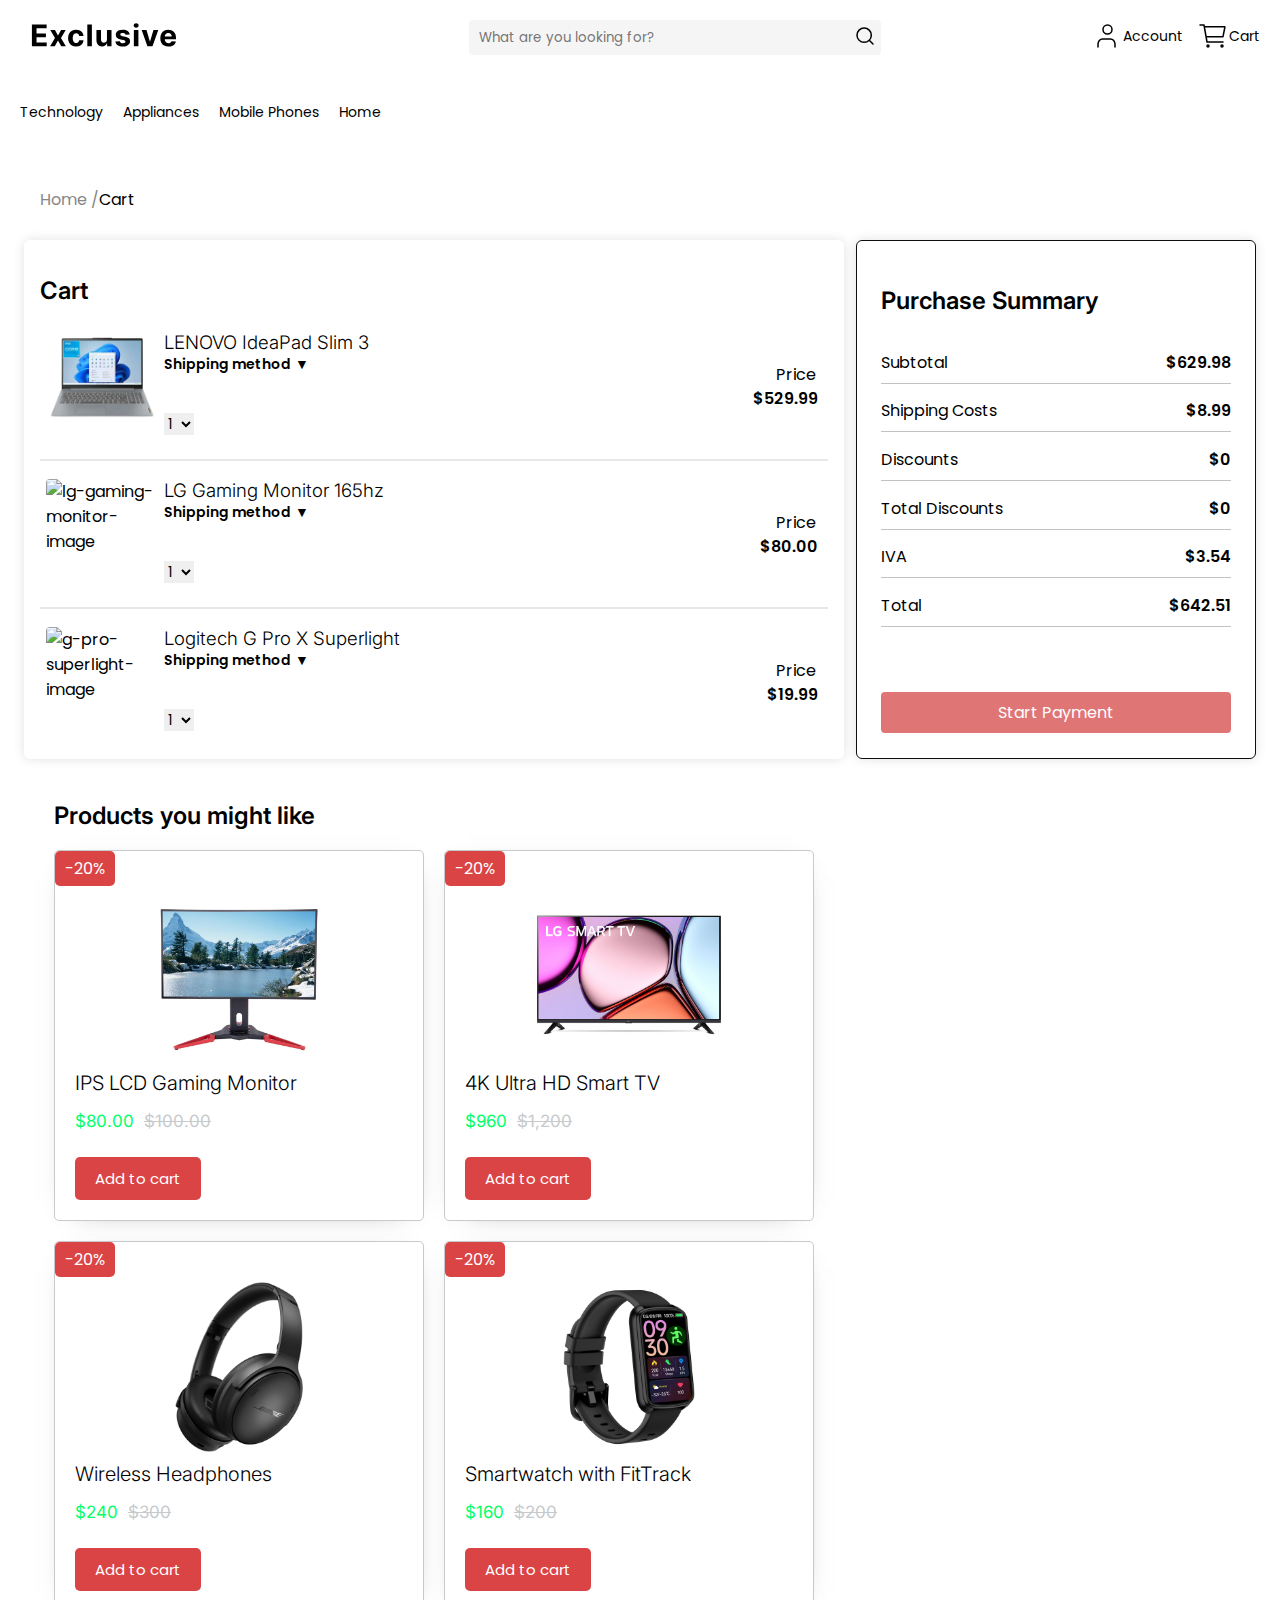
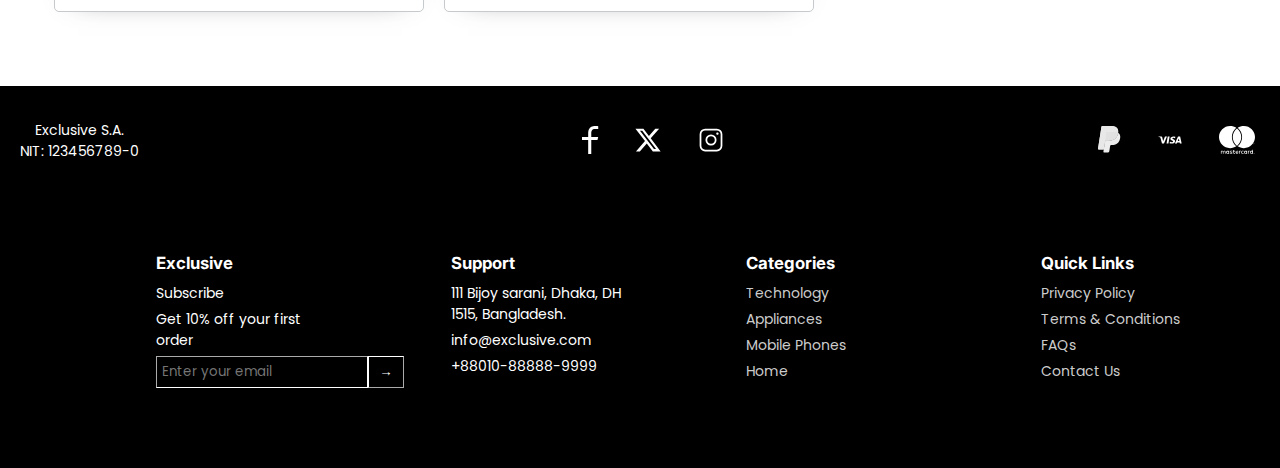
==== commit e7e9f37c: "fix(UH2003): fix paths, and general consistency errors" ====
--- a/cart.html
+++ b/cart.html
@@ -116,7 +116,7 @@
               </div>
               <div class="item-price item-price-cart">
                 <p>Price</p>
-                <p>$10.00</p>
+                <p>$529.99</p>
               </div>
             </div>
           </div>
@@ -156,7 +156,7 @@
               </div>
               <div class="item-price item-price-cart">
                 <p>Price</p>
-                <p>$10.00</p>
+                <p>$80.00</p>
               </div>
             </div>
           </div>
@@ -196,7 +196,7 @@
               </div>
               <div class="item-price item-price-cart">
                 <p>Price</p>
-                <p>$10.00</p>
+                <p>$19.99</p>
               </div>
             </div>
           </div>
@@ -207,11 +207,11 @@
         <h2>Purchase Summary</h2>
         <div class="subtotal pay-info">
           <p>Subtotal</p>
-          <p>$30.00</p>
+          <p>$629.98</p>
         </div>
         <div class="shipping pay-info">
           <p>Shipping Costs</p>
-          <p>$0</p>
+          <p>$8.99</p>
         </div>
         <div class="sales pay-info">
           <p>Discounts</p>
@@ -219,130 +219,85 @@
         </div>
         <div class="total-sales pay-info">
           <p>Total Discounts</p>
-          <p>$30.00</p>
+          <p>$0</p>
         </div>
         <div class="iva pay-info">
           <p>IVA</p>
-          <p>$0</p>
+          <p>$3.54</p>
         </div>
         <div class="total pay-info">
           <p>Total</p>
-          <p>$60.00</p>
+          <p>$642.51</p>
         </div>
         <button class="pay-button">Start Payment</button>
       </section>
       <!-- Recommended Items Here -->
-      <section class="recommended-items-section">
-        <h2>Products you might like</h2>
-        <div class="back-btn back-btn-cart">
-          <img src="images/icons/flechas-derechas.png" alt="back-btn-image" />
-        </div>
-        <div class="recommended-items-container">
-          <div class="recommended-item">
-            <div class="sale sale-recommended-product">
-              <p>50%</p>
-            </div>
+      <!-- Related Products -->
+      <div class="home-page">
+        <!-- Second section -->
+        <p class="title-products">Products you might like</p>
+        <section class="grid-container">
+          <div class="product-box">
+            <div class="discount-badge">-20%</div>
+            <img src="images/products/monitor.jpg" alt="Monitor" />
+
+            <div class="text-container">
+              <p>IPS LCD Gaming Monitor</p>
+              <div class="price-container">
+                <p class="price-discount">$80.00</p>
+                <p class="price-normal">$100.00</p>
+              </div>
+              <button>Add to cart</button>
+            </div>
+          </div>
+
+          <div class="product-box">
+            <div class="discount-badge">-20%</div>
+            <img src="images/products/tv.jpg" alt="Smart Tv" />
+
+            <div class="text-container">
+              <p>4K Ultra HD Smart TV</p>
+              <div class="price-container">
+                <p class="price-discount">$960</p>
+                <p class="price-normal">$1,200</p>
+              </div>
+              <button>Add to cart</button>
+            </div>
+          </div>
+
+          <div class="product-box">
+            <div class="discount-badge">-20%</div>
+            <img src="images/products/headphones.jpg" alt="Headphones" />
+
+            <div class="text-container">
+              <p>Wireless Headphones</p>
+              <div class="price-container">
+                <p class="price-discount">$240</p>
+                <p class="price-normal">$300</p>
+              </div>
+              <button>Add to cart</button>
+            </div>
+          </div>
+
+          <div class="product-box">
+            <div class="discount-badge">-20%</div>
             <img
-              src="https://http2.mlstatic.com/D_NQ_NP_924611-MLU69395908864_052023-O.webp"
-              alt="asus-rog-gaming-laptop-image"
+              src="images/products/smart-watch.jpg"
+              alt="Smartwatch with Fitness Tracker"
             />
-            <p>Asus Rog Strix Gaming Laptop</p>
-            <div class="rate-recommended-product">
-              <div class="stars-cart">
-                <img src="images/icons/star.svg" alt="" />
-                <img src="images/icons/star.svg" alt="" />
-                <img src="images/icons/star.svg" alt="" />
-                <img src="images/icons/star.svg" alt="" />
-                <img src="images/icons/star.svg" alt="" />
-              </div>
-              <p>80</p>
-            </div>
-            <p class="price new-price price-recommended-product">
-              <b>$5.00 <del>$10.00</del></b>
-            </p>
-          </div>
-          <div class="recommended-item">
-            <img
-              src="https://servisistemas.com.co/317/teclado-mecanico-gamer-corsair-led-cherry-ch-910d029-sp.jpg"
-              alt="corsair-gaming-keyboard-image"
-            />
-            <p>Corsair Gaming Keyboard - Cherry</p>
-            <div class="rate-recommended-product">
-              <div class="stars-cart">
-                <img src="images/icons/star.svg" alt="" />
-                <img src="images/icons/star.svg" alt="" />
-                <img src="images/icons/star.svg" alt="" />
-                <img src="images/icons/star.svg" alt="" />
-                <img src="images/icons/star.svg" alt="" />
-              </div>
-              <p>80</p>
-            </div>
-            <p class="price price-recommended-product"><b>$10.00</b></p>
-          </div>
-          <div class="recommended-item">
-            <div class="sale sale-recommended-product">
-              <p>50%</p>
-            </div>
-            <img
-              src="https://http2.mlstatic.com/D_NQ_NP_866748-MLA48049744964_102021-O.webp"
-              alt="vengeance-ram-memory-image"
-            />
-            <p>Vengeance RGB Pro 32GB RAM</p>
-            <div class="rate-recommended-product">
-              <div class="stars-cart">
-                <img src="images/icons/star.svg" alt="" />
-                <img src="images/icons/star.svg" alt="" />
-                <img src="images/icons/star.svg" alt="" />
-                <img src="images/icons/star.svg" alt="" />
-                <img src="images/icons/star.svg" alt="" />
-              </div>
-              <p>80</p>
-            </div>
-            <p class="price new-price price-recommended-product">
-              <b>$5.00 <del>$10.00</del></b>
-            </p>
-          </div>
-          <div class="recommended-item">
-            <img
-              src="https://m.media-amazon.com/images/I/41V90Lai2wL._SY445_SX342_QL70_FMwebp_.jpg"
-              alt="corsair-h100x-liquid-cooling-image"
-            />
-            <p>Corsair H100x RGB Elite Liquid Cooling</p>
-            <div class="rate-recommended-product">
-              <div class="stars-cart">
-                <img src="images/icons/star.svg" alt="" />
-                <img src="images/icons/star.svg" alt="" />
-                <img src="images/icons/star.svg" alt="" />
-                <img src="images/icons/star.svg" alt="" />
-                <img src="images/icons/star.svg" alt="" />
-              </div>
-              <p>80</p>
-            </div>
-            <p class="price price-recommended-product"><b>$10.00</b></p>
-          </div>
-          <div class="recommended-item">
-            <img
-              src="https://http2.mlstatic.com/D_NQ_NP_818437-MLA51636738692_092022-O.webp"
-              alt="asus-tuf-gamer-motherboard-image"
-            />
-            <p>Asus Tuf X570 Plus Gamer Motherboard</p>
-            <div class="rate-recommended-product">
-              <div class="stars-cart">
-                <img src="images/icons/star.svg" alt="" />
-                <img src="images/icons/star.svg" alt="" />
-                <img src="images/icons/star.svg" alt="" />
-                <img src="images/icons/star.svg" alt="" />
-                <img src="images/icons/star.svg" alt="" />
-              </div>
-              <p>80</p>
-            </div>
-            <p class="price price-recommended-product"><b>$10.00</b></p>
-          </div>
-        </div>
-        <div class="next-btn next-btn-cart">
-          <img src="images/icons/flechas-derechas.png" alt="next-btn-image" />
-        </div>
-      </section>
+  
+            <div class="text-container">
+              <p>Smartwatch with FitTrack</p>
+              <div class="price-container">
+                <p class="price-discount">$160</p>
+                <p class="price-normal">$200</p>
+              </div>
+              <button>Add to cart</button>
+            </div>
+          </div>
+          </div>
+        </section>
+      </div>
     </main>
     <footer>
       <div class="top">
--- a/styles/styles.css
+++ b/styles/styles.css
@@ -971,12 +971,26 @@
 }
 
 /* Align technical specifications to the left */
-main.pdp .technical-specifications {
-  align-self: flex-start;
-  width: 100%; /* Ensures it takes the full width of its container */
-  padding-left: var(
-    --padding-large
-  ); /* Adds padding to the left for alignment */
+main.pdp .technical-specifications,
+main.pdp .home-page {
+  width: 85%; /* Ensures it takes the full width of its container */
+  align-items: left;
+}
+
+main.pdp .home-page p{
+  font-size: var(--font-size-large);
+  font-weight: var(--font-weight-bold);
+  margin-bottom: var(--padding-medium);
+  font-family: "Inter", sans-serif;
+  font-style: normal;
+}
+
+main.pdp .home-page .grid-container .product-box .text-container p{
+  font-size: var(--font-size-medium);
+  font-weight: var(--font-weight-light);
+  margin-bottom: var(--padding-medium);
+  font-family: "Inter", sans-serif;
+  font-style: normal;
 }
 
 /* Align related products to the left */
@@ -1130,7 +1144,7 @@
 main.pdp .technical-specifications h2,
 main.pdp .related-products h2 {
   font-size: var(--font-size-large);
-  font-weight: var(--font-weight-medium);
+  font-weight: var(--font-weight-bold);
   margin-bottom: var(--padding-medium);
   font-family: "Inter", sans-serif;
 }
@@ -1242,6 +1256,21 @@
   font-weight: 600;
 }
 
+main.cart-page .home-page p{
+  font-size: var(--font-size-large);
+  font-weight: var(--font-weight-bold);
+  margin-bottom: var(--padding-medium);
+  font-family: "Inter", sans-serif;
+  font-style: normal;
+}
+
+main.cart-page .home-page .grid-container .product-box .text-container p{
+  font-size: var(--font-size-medium);
+  font-weight: var(--font-weight-light);
+  margin-bottom: var(--padding-medium);
+  font-family: "Inter", sans-serif;
+  font-style: normal;
+}
 /* Breadcrumb */
 
 .breadcrumb.breadcrumb-cart {
